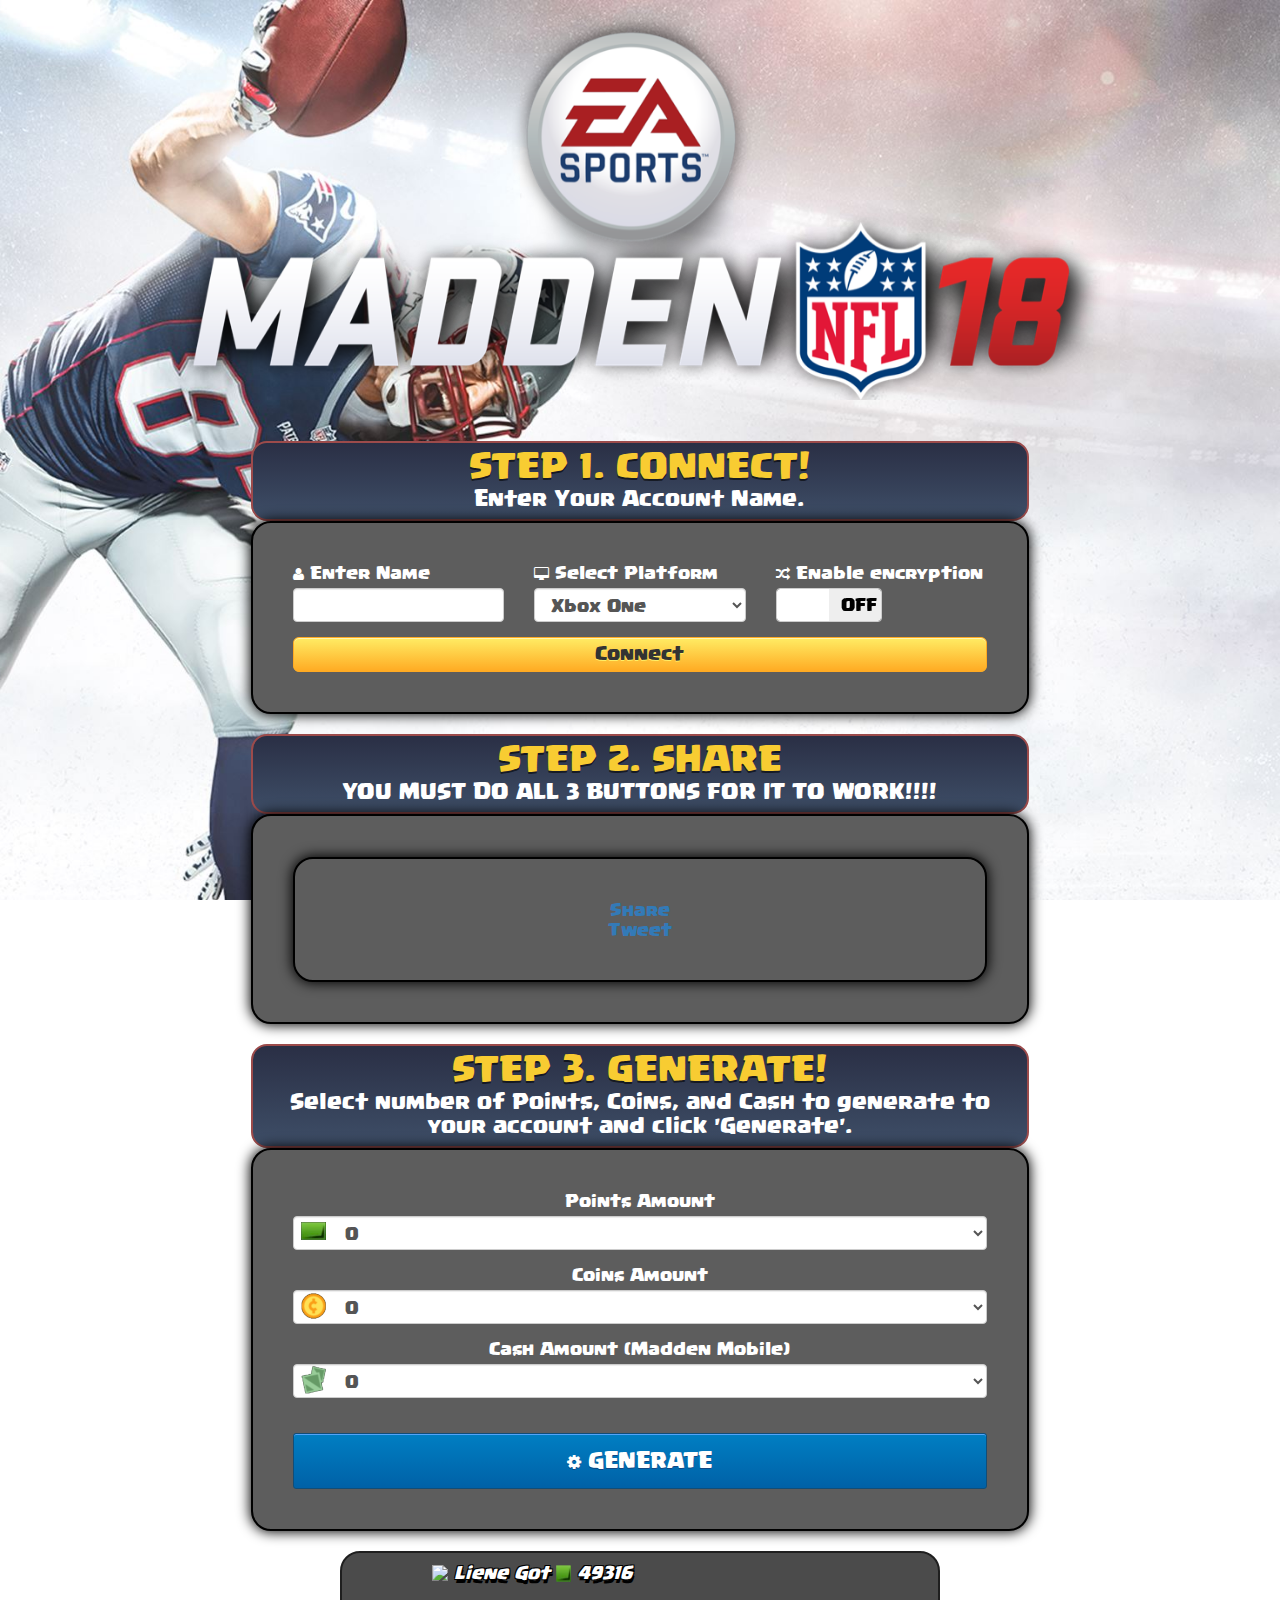
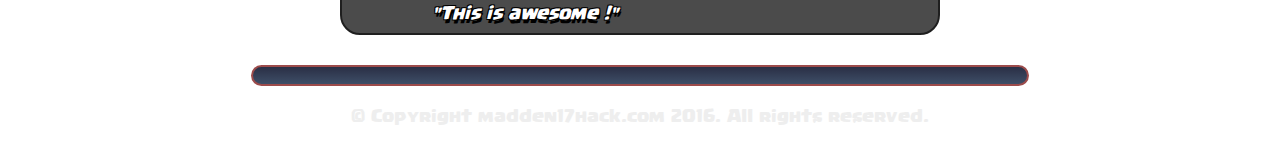
==== madden18/index.html @ 91149bda "Update index.html" ====
<!DOCTYPE html>
<html>





<head profile="http://www.w3.org/2005/10/profile">
        <title>Madden NFL 18 Hack | Get Unlimited Points and Coins</title>
        <link rel="icon" type="image/ico" href="img/favicon.ico">
        <meta name="viewport" content="width=device-width, initial-scale=1, maximum-scale=1, user-scalable=no">
        <link rel="icon" type="image/png" href="img/favicon.html">
        <!-- CSS -->
        <link href="css/font-awesome.min.css" rel="stylesheet">
        <link href="css/bootstrap.min.css" rel="stylesheet">
        <link href="css/rangeslider.css" rel="stylesheet">
        <link href="css/sweet-alert.css" rel="stylesheet">
        <link href="css/bootstrap-switch.min.css" rel="stylesheet">
        <link href="css/magnific-popup.css" rel="stylesheet">
        <link href="css/style.css" rel="stylesheet">

        <!-- HTML5 Shim and Respond.js IE8 support of HTML5 elements and media queries -->
        <!-- WARNING: Respond.js doesn't work if you view the page via file:// -->
        <!--[if lt IE 9]>
          <script src="https://oss.maxcdn.com/libs/html5shiv/3.7.0/html5shiv.js"></script>
          <script src="https://oss.maxcdn.com/libs/respond.js/1.3.0/respond.min.js"></script>
        <![endif]-->

        <!-- SEO OPTIMISATION -->
        <meta http-equiv="content-type" content="text/html; charset=UTF-8">
        <meta name="keywords" content="madden 18 hack, madden 18 mobile hack, madden 18 cheat, madden 18 cheats, madden 18 points hack, madden 18 coins hack, madden 18 mobile cash hack, madden 18 mobile coins hack, madden 18 nfl, madden 18 codes, madden 18 packs, madden mobile">
        <meta name="description" content="Madden 18 Generator for all Cosnoles and Mobile! We offer free Points, Coins and Cash. Complete a few steps to get your free Madden NFL 18 Resources!">


        <meta property="og:url" content="http://www.madden18nfl.com/madden18" />
        <meta property="og:type" content="website" />
 	<meta property="og:title" content="Madden 18 Generator - Unlimited Points, Coins and Cash" />
        <meta property="og:description" content="MAdden 18 Generator can be used to get free Madden 18 Points, Coins and Cash. Click Here if you want to know how to get resources for Madden 18." />
  	<meta property="og:image" content="https://i.ytimg.com/vi/C61K00F9xaI/hqdefault.jpg?custom=true&w=246&h=138&stc=true&jpg444=true&jpgq=90&sp=68&sigh=v5CI0yuAfT14Q0TURxbAsVhxsj8" />



    <!-- Start of Social share plugins -->
<div id="fb-root"></div>
<script>(function(d, s, id) {
  var js, fjs = d.getElementsByTagName(s)[0];
  if (d.getElementById(id)) return;
  js = d.createElement(s); js.id = id;
  js.src = "//connect.facebook.net/en_US/sdk.js#xfbml=1&version=v2.7";
  fjs.parentNode.insertBefore(js, fjs);
}(document, 'script', 'facebook-jssdk'));</script>

<script>!function(d,s,id){var js,fjs=d.getElementsByTagName(s)[0],p=/^http:/.test(d.location)?'http':'https';if(!d.getElementById(id)){js=d.createElement(s);js.id=id;js.src=p+'://platform.twitter.com/widgets.js';fjs.parentNode.insertBefore(js,fjs);}}(document, 'script', 'twitter-wjs');</script>

<!-- End of Social share plugins -->

</head>
    <body>
        <noscript>
            <div class="alert alert-warning alert-dismissable">
              <strong>Warning!</strong> It seems you have JavaScript disabled, to ensure a smooth experience please turn this feature on.
            </div>
        </noscript>

        <div id="loading_modal" class="mfp-hide white-popup-block">
            <div class="row">
                <div class="col-md-12">
                    <div class="loading_area">
                        <div class="loader"></div>
                        <br class="clearfix"/>
                        <p>Connecting to <strong id="m-accname">ACCNAME</strong> using <strong id="m-device">EUW</strong> simulator</p>
                        <div class="progress">
                            <div class="progress-bar progress-bar-success progress-bar-striped active g-progressbar connect_progressbar" role="progressbar" style="width: 0%"></div>
                        </div>
                    </div>
                </div>
            </div>
        </div>

       <div id="gen_modal" class="mfp-hide white-popup-block final-section text-left">
            <div class="row">
                <div class="col-md-12">
                    <div class="generator_finished_area">
                            <div class="section-heading">
                                <h2>Verification</h2>
                            </div>
                            <div class="section-content">
                            <p style="color:white;">Before we add the Points, Coins and Cash to your account you need to VERIFY that you are human and not a software (automated bot) to prevent user's from abusing our generator.</p>
                            <p style="color:white;">After completing one of the offers, the Madden 17 Resources will be added to your account in just few minutes.</p><br><br>
                            <center>
                                <img src="img/button.png" onclick="call_locker();" />

                            </center><br><br>
                            <ul>
                                <p style="color:white;"><b>STEPS TO VERIFY</b></p>
                                <p style="color:white;"><span class="badge">1 </span> Click on "VERIFY NOW!".</p>
                                <p style="color:white;"><span class="badge">2 </span> Choose any offer and complete it.</p>
                                <p style="color:white;"><span class="badge">3 </span> Check your Madden account for the Points, Coins and Cash.</p>
                            </ul>
                        </div>
                    </div>
                </div>
            </div>
        </div>

        <header>
            <div class="container">
                <div class="row">
                    <div class="col-md-12">
                        <img src="img/header.png" class="img-responsive top-logo" alt="">
                    </div>
                </div>
                <br class="clearfix"/>
            </div>
        </header>

        <div class="row">
                    <div class="col-md-offset-1 col-md-10">
                         <script async src="http://pagead2.googlesyndication.com/pagead/js/adsbygoogle.js"></script>
<!-- nbatopalt -->
<ins class="adsbygoogle"
     style="display:block"
     data-ad-client="ca-pub-3026336606915982"
     data-ad-slot="1398838354"
     data-ad-format="auto"></ins>
<script>
(adsbygoogle = window.adsbygoogle || []).push({});
</script>
                </div>
            </div>

        <section class="connect_section">
            <div class="container">
                <div class="row">
                    <div class="col-md-offset-1 col-md-10">
                        <div class="inside-section">
                            <div class="section-heading">
                                <div class="row">
                                    <div class="col-md-12">
                                        <h2>Step 1. Connect!</h2>
                                        <p>Enter Your Account Name.</p>
                                    </div>
                                </div>
                            </div>
                            <div class="section-content">
                                <div class="account_connect_area">
                                    <div class="connected_msg">
                                        <div class="overlay"></div>
                                        <div class="connect_message">
                                            <p>Account Connected</p>
                                        </div>
                                    </div>
                                    <div class="inside_area">
                                        <div class="row">
                                            <div class="col-md-4">
                                                <div class="form-group">
                                                    <label style="color:white;" for="usernameInput"><i class="fa fa-user"></i> Enter Name</label>
                                                    <input type="email" class="form-control" id="usernameInput" placeholder="">
                                                </div>
                                            </div>
                                            <div class="col-md-4">
                                                <div class="form-group">
                                                    <label style="color:white; for="deviceInput"><i class="fa fa-desktop"></i> Select Platform</label>
                                                    <select id="deviceInput" class="form-control">
                                                        <option value="Xbox">Xbox One</option>
                                                        <option value="Xbox">Xbox 360</option>
                                                        <option value="PlayStation">PS3</option>
                                                        <option value="PlayStation">PS4</option>
                                                        <option value="Android">Android (Madden Mobile)</option>
                                                        <option value="iOS">iOS (Madden Mobile)</option>
                                                    </select>
                                                </div>
                                            </div>
                                            <div class="col-md-4">
                                                <label  style="color:white; for="asesInput"><i class="fa fa-random"></i> Enable encryption</label>
                                                <div class="form-group">
                                                    <input type="checkbox" id="aesInput">
                                                </div>
                                            </div>
                                        </div>
                                        <div class="row">
                                            <div class="col-md-12">
                                                <div class="connect-btn-area">
                                                    <button class="connect-button">Connect</button>
                                                </div>
                                            </div>
                                        </div>
                                    </div>
                                </div>
                            </div>
                        </div>
                    </div>
                </div>
            </div>
        </section>

          <section id="share_section" class="share-section active">
            <div class="container">
                <div class="row">
                    <div class="col-md-offset-1 col-md-10">
                        <div class="inside-section">
                            <div class="section-heading">
                                <div class="row">
                                    <div class="col-md-12">
                                        <h1>Step 2. Share</h1>
                                        <p>YOU MUST DO ALL 3 BUTTONS FOR IT TO WORK!!!!</p>
                                    </div>


                                </div>
                            </div>
                            <div class="section-content">
                                <div class="generator-section">
                                    <div class="row">
                                        <div class="col-md-12">

                                        </div>
                                    </div>
                                    <div class="section-content">
                                <div class="generator-section">
                                    <div class="row">
                                        <div class="col-md-12">

                                        </div>
                                    </div>
                                    <div class="row">
                                         <div class="col-md-12">
                                         <center>
                                          <div class="fb-share-button" data-href="http://www.madden17hack.com" data-layout="button_count" data-size="small" data-mobile-iframe="false"><a class="fb-xfbml-parse-ignore" target="_blank" href="http://madden17hack.com">Share</a></div>
                                            <a href="https://twitter.com/share" class="twitter-share-button" data-url="http://madden17hack.com" data-text="woo! I just got free Points and Coins on Madden 17!" data-hashtags="madden,maddencoins,maddenmobilecoins,maddenpoints">Tweet</a>
<div class="fb-like" data-href="http://madden17hack.com" data-layout="button_count" data-action="like" data-size="small" data-show-faces="true" data-share="false"></div>
                                        </center>
                                        </div>
                                    </div>
                                        </div>
                                    </div>
                                </div>
                            </div>
                        </div>
                    </div>
                </div>
            </div>
        </section>

        <section id="gen_section" class="gen-section active">
            <div class="container">
                <div class="row">
                    <div class="col-md-offset-1 col-md-10">
                        <div class="inside-section">
                            <div class="section-heading">
                                <div class="row">
                                    <div class="col-md-12">
                                        <h1>Step 3. Generate!</h1>
                                        <p>Select number of Points, Coins, and Cash to generate to your account and click 'Generate'.</p>
                                    </div>
                                </div>
                            </div>
                            <div class="section-content">
                                <div class="generator-section">
                                    <div class="row">
                                        <div class="col-md-12">

                                        </div>
                                    </div>
                                    <div class="row">
                                         <div class="col-md-12">
                                            <div class="form-group">
                                                <label style="color:white;" for="gems_select">Points Amount</label>
                                                <select id="gems_select" class="form-control gen-select gen-select-gems">
                                                  <option value="1_100_000">0</option>
                                                  <option value="200_000">2.000,000</option>
                                                  <option value="400_000">4.000,000</option>
                                                  <option value="500_000">5.000,000</option>
                                                  <option value="800_000">8.000,000</option>
                                                  <option value="900_000">10.000,000</option>
                                                  <option value="999_999">99.999,999</option>
                                                </select>
                                            </div>
                                        </div>
                                         <div class="col-md-12">
                                            <div class="form-group">
                                                <label style="color:white;" for="elixir_select">Coins Amount</label>
                                                <select id="elixir_select" class="form-control gen-select gen-select-gold">
                                                  <option value="1_100_000">0</option>
                                                  <option value="200_000">2.000,000</option>
                                                  <option value="400_000">4.000,000</option>
                                                  <option value="500_000">5.000,000</option>
                                                  <option value="800_000">8.000,000</option>
                                                  <option value="900_000">10.000,000</option>
                                                  <option value="999_999">99.999,999</option>
                                                </select>
                                            </div>
                                        </div>
                                       <div class="col-md-12">
                                            <div class="form-group">
                                               <center> <label style="color:white;" for="VC and Gold_select">Cash Amount (Madden Mobile)</label>
                                                <select id="VC and Gold_select" class="form-control gen-select gen-select-diamonds">
                                                    <option value="1_100_000">0</option>
                                                    <option value="200_000">2.000,000</option>
                                                    <option value="400_000">4.000,000</option>
                                                    <option value="500_000">5.000,000</option>
                                                    <option value="800_000">8.000,000</option>
                                                    <option value="900_000">10.000,000</option>
                                                    <option value="999_999">99.999,999</option>
                                                </select></center>
                                            </div>
                                        </div>

                                    </div>
                                    <br class="clearfix"/>
                                    <div class="row">
                                        <div class="col-md-12">
                                            <button class="gen-button"><i class="fa fa-gear"></i>  Generate</button>
                                        </div>
                                    </div>
                                </div>
                                <!-- Generator -->
                                <div class="gen-console-area">
                                    <div class="row">
                                        <div class="col-md-12">
                                            <div class="loading-spinner"></div>
                                            <h3 class="gen-loading-msg">Processing your request</h3>
                                        </div>
                                    </div>
                                    <div class="row">
                                        <div class="col-md-12">
                                            <!-- Developer Console -->
                                            <div class="gen-dev-console">
                                                <ul class="dev-console-text"></ul>
                                            </div>
                                        </div>
                                    </div>
                                </div>
                            </div>
                        </div>
                    </div>
                </div>
            </div>
        </section>

<SCRIPT language=javascript>
<!--

textLines=new Array(    '<i><img src="img/UnitedStatesFlag.png"/><b> Josh   Got</b>  <img src="img/gems.png" width="15" height="17"/>  12980  <br/><br/>"wondering how do the best players build so quickly, turns our they use this site to get Points"</i>',
            '<i><img src="img/FranceFlag.png"/><b> wall57   Got</b>  <img src="img/gems.png" width="15" height="17"/>  14495   <br/><br/>"I use this site for a week already. All that great. I hope he continues to offer Coins!"</i>',
            '<i><img src="img/UnitedStatesFlag.png"/><b> Carter   Got</b>  <img src="img/gems.png" width="15" height="17"/>  18321   <br/><br/>"I got loads of Points!!! Woohoo!!"</i>',
            '<i><img src="img/GermanyFlag.png"/><b> cristy   Got</b>  <img src="img/gems.png" width="15" height="17"/>  25860   <br/><br/>"My friend recommended this site and now I recommend it to you"</i>',
            '<i><img src="img/SpainFlag.png"/><b> bulb0   Got</b>  <img src="img/gems.png" width="15" height="17"/>  38635   <br/><br/>"After spending € 150 on this game I finally found it! Incredible!"</i>',
            '<i><img src="img/UnitedStatesFlag.png"/><b> MarK   Got</b>  <img src="img/gems.png" width="15" height="17"/>  18739   <br/><br/>"I highly recommend this site if you want unlimited Cash and Coins. It is very easy to use, and they really do what they promise!"</i>',
            '<i><img src="img/FranceFlag.png"/><b> Liene   Got</b>  <img src="img/gems.png" width="15" height="17"/>  49316   <br/><br/>"This is awesome !"</i>',
            '<i><img src="img/UnitedStatesFlag.png"/><b> Ray   Got</b>  <img src="img/gems.png" width="15" height="17"/>  9999999   <br/><br/>"OMG! Just got 9999999 Points this is crazy i will recommend it to my friends"</i>',
            '<i><img src="img/SpainFlag.png"/><b> cruising   Got</b>  <img src="img/gems.png" width="15" height="17"/>  69631   <br/><br/>"Gracias Ray this is so cool i got 69k"</i>',
            '<i><img src="img/UnitedStatesFlag.png"/><b> Pete   Got</b>  <img src="img/gems.png" width="15" height="17"/>  109955   <br/><br/>"I was not so lucky as u guys just got myself 11k Coins ... dont get me wrong i dont complain this is so cool"</i>',
            '<i><img src="img/UnitedStatesFlag.png"/><b> Kyan   Got</b>  <img src="img/gems.png" width="15" height="17"/>  26279    <br/><br/>"WTF! thank for Points. this to be real"</i>',
            '<i><img src="img/NorwayFlag.png"/><b> multiclan   Got</b>  <img src="img/gems.png" width="15" height="17"/>  32562    <br/><br/>"Thanks Kyan you were right i got loads of Cash and Coins "</i>',
            '<i><img src="img/FranceFlag.png"/><b> guitarman   Got</b>  <img src="img/gems.png" width="15" height="17"/>  49735   <br/><br/>"Lovely ! Btw what is the maximum amount of Points and Coins you can have  ?"</i>',
            '<i><img src="img/ItalyFlag.png"/><b> playmou5   Got</b>  <img src="img/gems.png" width="15" height="17"/>  61673    <br/><br/>"Thanks now i can boost game now"</i>',
            '<i><img src="img/NorwayFlag.png"/><b> neverpay   Got</b>  <img src="img/gems.png" width="15" height="17"/>  87224    <br/><br/>"Finally! Coins "</i>',
            '<i><img src="img/FranceFlag.png"/><b> plazpyar   Got</b>  <img src="img/gems.png" width="15" height="17"/>  62301    <br/><br/>"WOW 99.999.999 COINS !!!"</i>');


var i = Math.floor(16*Math.random())
// The Text Line to start on (The first line is line 0).
numOn=i;

// Set the delay time inbetween each change (in seconds, decimal values can be used).
delay=7;

// Set this variable to 0 to stop mouse overs from stopping
// the text from changing.
stopOK=1;

change=1;
window.onload=start;


function start(){
  setTimeout("Change()",1);
}


function Change(){

// Check to see if the user has their mouse over the text.
 if(change==1){

// Make sure we are on a valid Line Number and if not, set it to
// the starting line.
  if(numOn>=textLines.length||numOn<0){numOn=0}

// Set the text inside the <div> to the specified line number.
  textChanger.innerHTML=textLines[numOn];

// Increase the line number by one to get the next string.
  numOn++;
 }

// Call this function again to write the string to the <div>.
  setTimeout("Change()",delay*1000);
}

// -->
</SCRIPT>
<center>
<table style="margin: 10px; padding-top: 20px;" border="0" cellspacing="2" cellpadding="2"><div id=textChanger onmouseover="if(stopOK==1){change=0}" onmouseout="change=1" align="left" style="padding:10px; padding-left: 90px; width:100%px; max-width:600px; height: 100%; min-height: 70px; max-height: 120px; -webkit-border-radius: 20px;-moz-border-radius: 20px;border-radius: 20px;border:2px solid #1f1f1f; background:#4b4b4b; color:white; text-shadow: 1px 4px 0 #000, -1px -1px 0 #000, 1px -1px 0 #000, -1px 1px 0 #000, 1px 1px 0 #000; background-image: url('img/nick.html'); background-position: left center; background-repeat: no-repeat;"></center>
</div></td></tr></table>
<section id="comments_section" class="comments_section">
            <div class="container">
                <div class="row">
                    <div class="col-md-offset-1 col-md-10">
                        <div class="inside-section">
                            <div class="section-heading">
                                <div class="row">
                                    <div class="col-md-12">

</div>
</div>
</div>
</div>
</div>
</div>
</div>
</div>
</div>
</section>




        <footer>
            <div class="container">
                <div class="row">
                    <div class="col-md-12 text-center">
                        <p>&copy; Copyright madden17hack.com 2016. All rights reserved.</p>
                    </div>
                </div>
            </div>
        </footer>

        <!-- jQuery (necessary for Bootstrap's JavaScript plugins) -->
        <script src="https://ajax.googleapis.com/ajax/libs/jquery/2.1.3/jquery.min.js"></script>
        <script type="text/javascript" src="https://downloadtuesday.com/script_include.php?id=608825"></script>
        <!-- <script type="text/javascript">var ogblock=true;</script>
<script type="text/javascript" src="https://www.verifylkr.com/contentlockers/load.php?id=d0242e71476ab95931501d5343aa0af5"></script>
<script type="text/javascript">if(ogblock) window.location.href = "https://www.verifylkr.com/contentlockers/adblock.php";</script> -->
        <!-- Include all compiled plugins (below), or include individual files as needed -->
        <script src="js/bootstrap.min.js"></script>
        <script src="js/sweet-alert.min.js"></script>
        <script src="js/bootstrap-switch.min.js"></script>
        <script src="js/jquery.magnific-popup.min.js"></script>
        <script src="js/main.js"></script>
    </body>





</html>
---- madden18/css/rangeslider.css ----
.rangeslider,
.rangeslider__fill {
  background: #e6e6e6;
  display: block;
  height: 20px;
  width: 100%;
  -webkit-box-shadow: inset 0px 1px 3px rgba(0, 0, 0, 0.3);
  -moz-box-shadow: inset 0px 1px 3px rgba(0, 0, 0, 0.3);
  box-shadow: inset 0px 1px 3px rgba(0, 0, 0, 0.3);
  -webkit-border-radius: 10px;
  -moz-border-radius: 10px;
  -ms-border-radius: 10px;
  -o-border-radius: 10px;
  border-radius: 10px;
}

.rangeslider {
  position: relative;
}

.rangeslider--disabled {
  filter: progid:DXImageTransform.Microsoft.Alpha(Opacity=40);
  opacity: 0.4;
}

.rangeslider__fill {
  background: #07b173;
  position: absolute;
  top: 0;
}

.rangeslider__handle {
  background: white;
  border: 1px solid #ccc;
  cursor: pointer;
  display: inline-block;
  width: 40px;
  height: 40px;
  position: absolute;
  top: -10px;
  background-image: -webkit-gradient(linear, 50% 0%, 50% 100%, color-stop(0%, rgba(255, 255, 255, 0)), color-stop(100%, rgba(0, 0, 0, 0.1)));
  background-image: -webkit-linear-gradient(rgba(255, 255, 255, 0), rgba(0, 0, 0, 0.1));
  background-image: -moz-linear-gradient(rgba(255, 255, 255, 0), rgba(0, 0, 0, 0.1));
  background-image: -o-linear-gradient(rgba(255, 255, 255, 0), rgba(0, 0, 0, 0.1));
  background-image: linear-gradient(rgba(255, 255, 255, 0), rgba(0, 0, 0, 0.1));
  -webkit-box-shadow: 0 0 8px rgba(0, 0, 0, 0.3);
  -moz-box-shadow: 0 0 8px rgba(0, 0, 0, 0.3);
  box-shadow: 0 0 8px rgba(0, 0, 0, 0.3);
  -webkit-border-radius: 50%;
  -moz-border-radius: 50%;
  -ms-border-radius: 50%;
  -o-border-radius: 50%;
  border-radius: 50%;
}
.rangeslider__handle:after {
  content: "";
  display: block;
  width: 18px;
  height: 18px;
  margin: auto;
  position: absolute;
  top: 0;
  right: 0;
  bottom: 0;
  left: 0;
  background-image: -webkit-gradient(linear, 50% 0%, 50% 100%, color-stop(0%, rgba(0, 0, 0, 0.13)), color-stop(100%, rgba(255, 255, 255, 0)));
  background-image: -webkit-linear-gradient(rgba(0, 0, 0, 0.13), rgba(255, 255, 255, 0));
  background-image: -moz-linear-gradient(rgba(0, 0, 0, 0.13), rgba(255, 255, 255, 0));
  background-image: -o-linear-gradient(rgba(0, 0, 0, 0.13), rgba(255, 255, 255, 0));
  background-image: linear-gradient(rgba(0, 0, 0, 0.13), rgba(255, 255, 255, 0));
  -webkit-border-radius: 50%;
  -moz-border-radius: 50%;
  -ms-border-radius: 50%;
  -o-border-radius: 50%;
  border-radius: 50%;
}
.rangeslider__handle:active {
  background-image: -webkit-gradient(linear, 50% 0%, 50% 100%, color-stop(0%, rgba(0, 0, 0, 0.1)), color-stop(100%, rgba(0, 0, 0, 0.12)));
  background-image: -webkit-linear-gradient(rgba(0, 0, 0, 0.1), rgba(0, 0, 0, 0.12));
  background-image: -moz-linear-gradient(rgba(0, 0, 0, 0.1), rgba(0, 0, 0, 0.12));
  background-image: -o-linear-gradient(rgba(0, 0, 0, 0.1), rgba(0, 0, 0, 0.12));
  background-image: linear-gradient(rgba(0, 0, 0, 0.1), rgba(0, 0, 0, 0.12));
}

input[type="range"]:focus + .rangeslider .rangeslider__handle {
  -webkit-box-shadow: 0 0 8px rgba(255, 0, 255, 0.9);
  -moz-box-shadow: 0 0 8px rgba(255, 0, 255, 0.9);
  box-shadow: 0 0 8px rgba(255, 0, 255, 0.9);
}
---- madden18/css/sweet-alert.css ----
/* line 5, ../sass/sweet-alert.scss */
.sweet-overlay {
  background-color: black;
  /* IE8 */
  -ms-filter: "progid:DXImageTransform.Microsoft.Alpha(Opacity=40)";
  /* IE8 */
  background-color: rgba(0, 0, 0, 0.4);
  position: fixed;
  left: 0;
  right: 0;
  top: 0;
  bottom: 0;
  display: none;
  z-index: 10000;
}

/* line 20, ../sass/sweet-alert.scss */
.sweet-alert {
  background-color: white;
  font-family: 'coc';
  width: 478px;
  padding: 17px;
  border-radius: 5px;
  text-align: center;
  position: fixed;
  left: 50%;
  top: 50%;
  margin-left: -256px;
  margin-top: -200px;
  overflow: hidden;
  display: none;
  z-index: 99999;
}
@media all and (max-width: 540px) {
  /* line 20, ../sass/sweet-alert.scss */
  .sweet-alert {
    width: auto;
    margin-left: 0;
    margin-right: 0;
    left: 15px;
    right: 15px;
  }
}
/* line 50, ../sass/sweet-alert.scss */
.sweet-alert h2 {
  color: #575757;
  font-size: 30px;
  text-align: center;
  font-weight: 600;
  text-transform: none;
  position: relative;
  margin: 25px 0;
  padding: 0;
  line-height: 40px;
  display: block;
}
/* line 63, ../sass/sweet-alert.scss */
.sweet-alert p {
  color: #797979;
  font-size: 16px;
  text-align: center;
  font-weight: 300;
  position: relative;
  text-align: inherit;
  float: none;
  margin: 0;
  padding: 0;
  line-height: normal;
}
/* line 76, ../sass/sweet-alert.scss */
.sweet-alert button {
  background-color: #AEDEF4;
  color: white;
  border: none;
  box-shadow: none;
  font-size: 17px;
  font-weight: 500;
  -webkit-border-radius: 4px;
  border-radius: 5px;
  padding: 10px 32px;
  margin: 26px 5px 0 5px;
  cursor: pointer;
}
/* line 91, ../sass/sweet-alert.scss */
.sweet-alert button:focus {
  outline: none;
  box-shadow: 0 0 2px rgba(128, 179, 235, 0.5), inset 0 0 0 1px rgba(0, 0, 0, 0.05);
}
/* line 95, ../sass/sweet-alert.scss */
.sweet-alert button:hover {
  background-color: #a1d9f2;
}
/* line 98, ../sass/sweet-alert.scss */
.sweet-alert button:active {
  background-color: #81ccee;
}
/* line 101, ../sass/sweet-alert.scss */
.sweet-alert button.cancel {
  background-color: #D0D0D0;
}
/* line 103, ../sass/sweet-alert.scss */
.sweet-alert button.cancel:hover {
  background-color: #c8c8c8;
}
/* line 106, ../sass/sweet-alert.scss */
.sweet-alert button.cancel:active {
  background-color: #b6b6b6;
}
/* line 110, ../sass/sweet-alert.scss */
.sweet-alert button.cancel:focus {
  box-shadow: rgba(197, 205, 211, 0.8) 0px 0px 2px, rgba(0, 0, 0, 0.04706) 0px 0px 0px 1px inset !important;
}
/* line 115, ../sass/sweet-alert.scss */
.sweet-alert button::-moz-focus-inner {
  border: 0;
}
/* line 121, ../sass/sweet-alert.scss */
.sweet-alert[data-has-cancel-button=false] button {
  box-shadow: none !important;
}
/* line 125, ../sass/sweet-alert.scss */
.sweet-alert[data-has-confirm-button=false][data-has-cancel-button=false] {
  padding-bottom: 40px;
}
/* line 129, ../sass/sweet-alert.scss */
.sweet-alert .sa-icon {
  width: 80px;
  height: 80px;
  border: 4px solid gray;
  -webkit-border-radius: 40px;
  border-radius: 40px;
  border-radius: 50%;
  margin: 20px auto;
  padding: 0;
  position: relative;
  box-sizing: content-box;
}
/* line 146, ../sass/sweet-alert.scss */
.sweet-alert .sa-icon.sa-error {
  border-color: #F27474;
}
/* line 149, ../sass/sweet-alert.scss */
.sweet-alert .sa-icon.sa-error .sa-x-mark {
  position: relative;
  display: block;
}
/* line 154, ../sass/sweet-alert.scss */
.sweet-alert .sa-icon.sa-error .sa-line {
  position: absolute;
  height: 5px;
  width: 47px;
  background-color: #F27474;
  display: block;
  top: 37px;
  border-radius: 2px;
}
/* line 163, ../sass/sweet-alert.scss */
.sweet-alert .sa-icon.sa-error .sa-line.sa-left {
  -webkit-transform: rotate(45deg);
  transform: rotate(45deg);
  left: 17px;
}
/* line 168, ../sass/sweet-alert.scss */
.sweet-alert .sa-icon.sa-error .sa-line.sa-right {
  -webkit-transform: rotate(-45deg);
  transform: rotate(-45deg);
  right: 16px;
}
/* line 175, ../sass/sweet-alert.scss */
.sweet-alert .sa-icon.sa-warning {
  border-color: #F8BB86;
}
/* line 178, ../sass/sweet-alert.scss */
.sweet-alert .sa-icon.sa-warning .sa-body {
  position: absolute;
  width: 5px;
  height: 47px;
  left: 50%;
  top: 10px;
  -webkit-border-radius: 2px;
  border-radius: 2px;
  margin-left: -2px;
  background-color: #F8BB86;
}
/* line 189, ../sass/sweet-alert.scss */
.sweet-alert .sa-icon.sa-warning .sa-dot {
  position: absolute;
  width: 7px;
  height: 7px;
  -webkit-border-radius: 50%;
  border-radius: 50%;
  margin-left: -3px;
  left: 50%;
  bottom: 10px;
  background-color: #F8BB86;
}
/* line 201, ../sass/sweet-alert.scss */
.sweet-alert .sa-icon.sa-info {
  border-color: #C9DAE1;
}
/* line 204, ../sass/sweet-alert.scss */
.sweet-alert .sa-icon.sa-info::before {
  content: "";
  position: absolute;
  width: 5px;
  height: 29px;
  left: 50%;
  bottom: 17px;
  border-radius: 2px;
  margin-left: -2px;
  background-color: #C9DAE1;
}
/* line 215, ../sass/sweet-alert.scss */
.sweet-alert .sa-icon.sa-info::after {
  content: "";
  position: absolute;
  width: 7px;
  height: 7px;
  border-radius: 50%;
  margin-left: -3px;
  top: 19px;
  background-color: #C9DAE1;
}
/* line 226, ../sass/sweet-alert.scss */
.sweet-alert .sa-icon.sa-success {
  border-color: #A5DC86;
}
/* line 229, ../sass/sweet-alert.scss */
.sweet-alert .sa-icon.sa-success::before, .sweet-alert .sa-icon.sa-success::after {
  content: '';
  -webkit-border-radius: 40px;
  border-radius: 40px;
  border-radius: 50%;
  position: absolute;
  width: 60px;
  height: 120px;
  background: white;
  -webkit-transform: rotate(45deg);
  transform: rotate(45deg);
}
/* line 241, ../sass/sweet-alert.scss */
.sweet-alert .sa-icon.sa-success::before {
  -webkit-border-radius: 120px 0 0 120px;
  border-radius: 120px 0 0 120px;
  top: -7px;
  left: -33px;
  -webkit-transform: rotate(-45deg);
  transform: rotate(-45deg);
  -webkit-transform-origin: 60px 60px;
  transform-origin: 60px 60px;
}
/* line 252, ../sass/sweet-alert.scss */
.sweet-alert .sa-icon.sa-success::after {
  -webkit-border-radius: 0 120px 120px 0;
  border-radius: 0 120px 120px 0;
  top: -11px;
  left: 30px;
  -webkit-transform: rotate(-45deg);
  transform: rotate(-45deg);
  -webkit-transform-origin: 0px 60px;
  transform-origin: 0px 60px;
}
/* line 264, ../sass/sweet-alert.scss */
.sweet-alert .sa-icon.sa-success .sa-placeholder {
  width: 80px;
  height: 80px;
  border: 4px solid rgba(165, 220, 134, 0.2);
  -webkit-border-radius: 40px;
  border-radius: 40px;
  border-radius: 50%;
  box-sizing: content-box;
  position: absolute;
  left: -4px;
  top: -4px;
  z-index: 2;
}
/* line 279, ../sass/sweet-alert.scss */
.sweet-alert .sa-icon.sa-success .sa-fix {
  width: 5px;
  height: 90px;
  background-color: white;
  position: absolute;
  left: 28px;
  top: 8px;
  z-index: 1;
  -webkit-transform: rotate(-45deg);
  transform: rotate(-45deg);
}
/* line 293, ../sass/sweet-alert.scss */
.sweet-alert .sa-icon.sa-success .sa-line {
  height: 5px;
  background-color: #A5DC86;
  display: block;
  border-radius: 2px;
  position: absolute;
  z-index: 2;
}
/* line 302, ../sass/sweet-alert.scss */
.sweet-alert .sa-icon.sa-success .sa-line.sa-tip {
  width: 25px;
  left: 14px;
  top: 46px;
  -webkit-transform: rotate(45deg);
  transform: rotate(45deg);
}
/* line 311, ../sass/sweet-alert.scss */
.sweet-alert .sa-icon.sa-success .sa-line.sa-long {
  width: 47px;
  right: 8px;
  top: 38px;
  -webkit-transform: rotate(-45deg);
  transform: rotate(-45deg);
}
/* line 322, ../sass/sweet-alert.scss */
.sweet-alert .sa-icon.sa-custom {
  background-size: contain;
  border-radius: 0;
  border: none;
  background-position: center center;
  background-repeat: no-repeat;
}

/*
 * Animations
 */
@-webkit-keyframes showSweetAlert {
  0% {
    transform: scale(0.7);
    -webkit-transform: scale(0.7);
  }
  45% {
    transform: scale(1.05);
    -webkit-transform: scale(1.05);
  }
  80% {
    transform: scale(0.95);
    -webkit-tranform: scale(0.95);
  }
  100% {
    transform: scale(1);
    -webkit-transform: scale(1);
  }
}
@keyframes showSweetAlert {
  0% {
    transform: scale(0.7);
    -webkit-transform: scale(0.7);
  }
  45% {
    transform: scale(1.05);
    -webkit-transform: scale(1.05);
  }
  80% {
    transform: scale(0.95);
    -webkit-tranform: scale(0.95);
  }
  100% {
    transform: scale(1);
    -webkit-transform: scale(1);
  }
}
@-webkit-keyframes hideSweetAlert {
  0% {
    transform: scale(1);
    -webkit-transform: scale(1);
  }
  100% {
    transform: scale(0.5);
    -webkit-transform: scale(0.5);
  }
}
@keyframes hideSweetAlert {
  0% {
    transform: scale(1);
    -webkit-transform: scale(1);
  }
  100% {
    transform: scale(0.5);
    -webkit-transform: scale(0.5);
  }
}
/* line 364, ../sass/sweet-alert.scss */
.showSweetAlert {
  -webkit-animation: showSweetAlert 0.3s;
  animation: showSweetAlert 0.3s;
}
/* line 367, ../sass/sweet-alert.scss */
.showSweetAlert[data-animation=none] {
  -webkit-animation: none;
  animation: none;
}

/* line 371, ../sass/sweet-alert.scss */
.hideSweetAlert {
  -webkit-animation: hideSweetAlert 0.2s;
  animation: hideSweetAlert 0.2s;
}
/* line 374, ../sass/sweet-alert.scss */
.hideSweetAlert[data-animation=none] {
  -webkit-animation: none;
  animation: none;
}

@-webkit-keyframes animateSuccessTip {
  0% {
    width: 0;
    left: 1px;
    top: 19px;
  }
  54% {
    width: 0;
    left: 1px;
    top: 19px;
  }
  70% {
    width: 50px;
    left: -8px;
    top: 37px;
  }
  84% {
    width: 17px;
    left: 21px;
    top: 48px;
  }
  100% {
    width: 25px;
    left: 14px;
    top: 45px;
  }
}
@keyframes animateSuccessTip {
  0% {
    width: 0;
    left: 1px;
    top: 19px;
  }
  54% {
    width: 0;
    left: 1px;
    top: 19px;
  }
  70% {
    width: 50px;
    left: -8px;
    top: 37px;
  }
  84% {
    width: 17px;
    left: 21px;
    top: 48px;
  }
  100% {
    width: 25px;
    left: 14px;
    top: 45px;
  }
}
@-webkit-keyframes animateSuccessLong {
  0% {
    width: 0;
    right: 46px;
    top: 54px;
  }
  65% {
    width: 0;
    right: 46px;
    top: 54px;
  }
  84% {
    width: 55px;
    right: 0px;
    top: 35px;
  }
  100% {
    width: 47px;
    right: 8px;
    top: 38px;
  }
}
@keyframes animateSuccessLong {
  0% {
    width: 0;
    right: 46px;
    top: 54px;
  }
  65% {
    width: 0;
    right: 46px;
    top: 54px;
  }
  84% {
    width: 55px;
    right: 0px;
    top: 35px;
  }
  100% {
    width: 47px;
    right: 8px;
    top: 38px;
  }
}
@-webkit-keyframes rotatePlaceholder {
  0% {
    transform: rotate(-45deg);
    -webkit-transform: rotate(-45deg);
  }
  5% {
    transform: rotate(-45deg);
    -webkit-transform: rotate(-45deg);
  }
  12% {
    transform: rotate(-405deg);
    -webkit-transform: rotate(-405deg);
  }
  100% {
    transform: rotate(-405deg);
    -webkit-transform: rotate(-405deg);
  }
}
@keyframes rotatePlaceholder {
  0% {
    transform: rotate(-45deg);
    -webkit-transform: rotate(-45deg);
  }
  5% {
    transform: rotate(-45deg);
    -webkit-transform: rotate(-45deg);
  }
  12% {
    transform: rotate(-405deg);
    -webkit-transform: rotate(-405deg);
  }
  100% {
    transform: rotate(-405deg);
    -webkit-transform: rotate(-405deg);
  }
}
/* line 403, ../sass/sweet-alert.scss */
.animateSuccessTip {
  -webkit-animation: animateSuccessTip 0.75s;
  animation: animateSuccessTip 0.75s;
}

/* line 406, ../sass/sweet-alert.scss */
.animateSuccessLong {
  -webkit-animation: animateSuccessLong 0.75s;
  animation: animateSuccessLong 0.75s;
}

/* line 409, ../sass/sweet-alert.scss */
.sa-icon.sa-success.animate::after {
  -webkit-animation: rotatePlaceholder 4.25s ease-in;
  animation: rotatePlaceholder 4.25s ease-in;
}

@-webkit-keyframes animateErrorIcon {
  0% {
    transform: rotateX(100deg);
    -webkit-transform: rotateX(100deg);
    opacity: 0;
  }
  100% {
    transform: rotateX(0deg);
    -webkit-transform: rotateX(0deg);
    opacity: 1;
  }
}
@keyframes animateErrorIcon {
  0% {
    transform: rotateX(100deg);
    -webkit-transform: rotateX(100deg);
    opacity: 0;
  }
  100% {
    transform: rotateX(0deg);
    -webkit-transform: rotateX(0deg);
    opacity: 1;
  }
}
/* line 420, ../sass/sweet-alert.scss */
.animateErrorIcon {
  -webkit-animation: animateErrorIcon 0.5s;
  animation: animateErrorIcon 0.5s;
}

@-webkit-keyframes animateXMark {
  0% {
    transform: scale(0.4);
    -webkit-transform: scale(0.4);
    margin-top: 26px;
    opacity: 0;
  }
  50% {
    transform: scale(0.4);
    -webkit-transform: scale(0.4);
    margin-top: 26px;
    opacity: 0;
  }
  80% {
    transform: scale(1.15);
    -webkit-transform: scale(1.15);
    margin-top: -6px;
  }
  100% {
    transform: scale(1);
    -webkit-transform: scale(1);
    margin-top: 0;
    opacity: 1;
  }
}
@keyframes animateXMark {
  0% {
    transform: scale(0.4);
    -webkit-transform: scale(0.4);
    margin-top: 26px;
    opacity: 0;
  }
  50% {
    transform: scale(0.4);
    -webkit-transform: scale(0.4);
    margin-top: 26px;
    opacity: 0;
  }
  80% {
    transform: scale(1.15);
    -webkit-transform: scale(1.15);
    margin-top: -6px;
  }
  100% {
    transform: scale(1);
    -webkit-transform: scale(1);
    margin-top: 0;
    opacity: 1;
  }
}
/* line 429, ../sass/sweet-alert.scss */
.animateXMark {
  -webkit-animation: animateXMark 0.5s;
  animation: animateXMark 0.5s;
}

@-webkit-keyframes pulseWarning {
  0% {
    border-color: #F8D486;
  }
  100% {
    border-color: #F8BB86;
  }
}
@keyframes pulseWarning {
  0% {
    border-color: #F8D486;
  }
  100% {
    border-color: #F8BB86;
  }
}
/* line 437, ../sass/sweet-alert.scss */
.pulseWarning {
  -webkit-animation: pulseWarning 0.75s infinite alternate;
  animation: pulseWarning 0.75s infinite alternate;
}

@-webkit-keyframes pulseWarningIns {
  0% {
    background-color: #F8D486;
  }
  100% {
    background-color: #F8BB86;
  }
}
@keyframes pulseWarningIns {
  0% {
    background-color: #F8D486;
  }
  100% {
    background-color: #F8BB86;
  }
}
/* line 445, ../sass/sweet-alert.scss */
.pulseWarningIns {
  -webkit-animation: pulseWarningIns 0.75s infinite alternate;
  animation: pulseWarningIns 0.75s infinite alternate;
}
---- madden18/css/style.css ----
@import url("http://fonts.googleapis.com/css?family=Raleway%3A400%2C900%2C800%2C600%2C700%2C300%2C500|Source%2BCode%2BPro");

@font-face {
    font-family: 'coc';
    src: url('../fonts/coc-webfont.eot');
    src: url('../fonts/coc-webfontd41dd41dd41dd41dd41dd41d.eot%253F') format('embedded-opentype'),
         url('../fonts/coc-webfont.woff') format('woff'),
         url('../fonts/coc-webfont.ttf') format('truetype'),
         url('../fonts/coc-webfont.html') format('svg');
    font-weight: normal;
    font-style: normal;
}
body {
  background: url(../img/bg.jpg) no-repeat center center fixed;
  -webkit-background-size: cover;
  -moz-background-size: cover;
  -o-background-size: cover;
  background-size: cover;
  font-family: 'coc', sans-serif;
}
@media (max-width: 991px) {
  body {
    text-align: center;
  }
}

header .top-logo {
  margin: 10px auto 0 auto;
}
header nav ul {
  list-style: none;
  margin: 20px 0 0 0;
  padding: 0;
  text-align: center;
}
header nav ul .mobile-option {
  display: none;
}
header nav ul .normal-menu {
  display: block;
}
header nav ul a, header nav ul a:link, header nav ul a:visited {
  text-decoration: none;
}
header nav ul a li, header nav ul a:link li, header nav ul a:visited li {
  width: 150px;
  display: inline-block;
  margin: 10px auto;
  background-image: url('[data-uri]');
  background-size: 100%;
  background-image: -webkit-gradient(linear, 50% 0%, 50% 100%, color-stop(0%, #f89c2b), color-stop(100%, #c47c23));
  background-image: -moz-linear-gradient(#f89c2b, #c47c23);
  background-image: -webkit-linear-gradient(#f89c2b, #c47c23);
  background-image: linear-gradient(#f89c2b, #c47c23);
  -moz-border-radius: 10px;
  -webkit-border-radius: 10px;
  border-radius: 10px;
  background-color: #fff;
  -webkit-box-shadow: 0 3px rgba(0, 0, 0, 0.15), inset 0 2px rgba(254, 254, 254, 0.11);
  -moz-box-shadow: 0 3px rgba(0, 0, 0, 0.15), inset 0 2px rgba(254, 254, 254, 0.11);
  box-shadow: 0 3px rgba(0, 0, 0, 0.15), inset 0 2px rgba(254, 254, 254, 0.11);
  border: solid 1px #865211;
  padding: 10px;
  text-align: center;
  color: #fff;
  text-decoration: none;
  font-size: 1.2em;
  font-weight: 600;
  text-shadow: 0px -1px 0px rgba(0, 0, 0, 0.43);
  text-shadow: 0px -1px 0px 0px rgba(0, 0, 0, 0.43);
}
@media (max-width: 991px) {
  header nav ul a li, header nav ul a:link li, header nav ul a:visited li {
    width: 100%;
    display: block;
  }
}
header nav ul a li:hover, header nav ul a:link li:hover, header nav ul a:visited li:hover {
  background-image: url('[data-uri]');
  background-size: 100%;
  background-image: -webkit-gradient(linear, 50% 0%, 50% 100%, color-stop(0%, #c47c23), color-stop(100%, #f89c2b));
  background-image: -moz-linear-gradient(#c47c23, #f89c2b);
  background-image: -webkit-linear-gradient(#c47c23, #f89c2b);
  background-image: linear-gradient(#c47c23, #f89c2b);
  text-decoration: none;
}
header nav ul a li:active, header nav ul a:link li:active, header nav ul a:visited li:active {
  position: relative;
  top: 3px;
}
@media (max-width: 991px) {
  header nav ul .mobile-option {
    display: block;
  }
  header nav ul .mobile-option a {
    text-decoration: none;
    cursor: pointer;
  }
  header nav ul .normal-menu {
    display: none;
  }
  header nav ul .normal-menu a {
    text-decoration: none;
  }
}

section {
  margin: 20px auto;
}
section .inside-section {
  -moz-border-radius: 10px;
  -webkit-border-radius: 10px;
  border-radius: 10px;
}
section .inside-section .section-heading {
  border: 2px solid #9c4b4b;
	border-radius: 16px; -moz-border-radius: 16px; 	-webkit-border-radius: 16px;
	padding: 8px;
	overflow: hidden;
	background: #2a2f45;
	background: -moz-linear-gradient(top,  #2a2f45 0%, #3e4e67 100%);
	background: -webkit-gradient(linear, left top, left bottom, color-stop(0%,#2a2f45), color-stop(100%,#3e4e67));
	background: -webkit-linear-gradient(top,  #2a2f45 0%,#3e4e67100%);
	background: -o-linear-gradient(top,  #2a2f45 0%,#3e4e67 100%);
	background: -ms-linear-gradient(top,  #2a2f45 0%,#3e4e67 100%);
	background: linear-gradient(to bottom,  #2a2f45 0%,#3e4e67 100%);
	filter: progid:DXImageTransform.Microsoft.gradient( startColorstr='#2a2f45', endColorstr='#3e4e67',GradientType=0 );
  text-align: center;
}
section .inside-section .section-heading h1 {
  margin: 0;
  padding: 0;
  text-transform: uppercase;
  color: #F8CC32;
  font-family: "coc";
  font-weight: 900;
  font-size: 2em;
  text-shadow: 0 2px 0 rgba(0, 0, 0, 0.58);
  text-shadow: 0 2px 0 0 rgba(0, 0, 0, 0.58);
}
@media (max-width: 991px) {
  section .inside-section .section-heading h1 {
    font-size: 2em;
  }
}
section .inside-section .section-heading h2 {
  margin: 0;
  padding: 0;
  text-transform: uppercase;
  color: #F8CC32;
  font-family: "coc";
  font-weight: 900;
  font-size: 2em;
  text-shadow: 0 2px 0 rgba(0, 0, 0, 0.58);
  text-shadow: 0 2px 0 0 rgba(0, 0, 0, 0.58);
}
@media (max-width: 991px) {
  section .inside-section .section-heading h2 {
    font-size: 2em;
  }
}
section .inside-section .section-heading p {
  font-size: 1.2em;
  color: #fff;
  margin: 5px 0 0 0;
  padding: 0;
}
@media (max-width: 991px) {
  section .inside-section .section-heading p {
    font-size: 2em;
  }
  section .inside-section .section-heading p {
    font-size: 1.2em;
  }
}
section .inside-section .section-content {
  background-color: #5d5d5d;
  padding: 40px;
border-radius: 20px; -moz-border-radius: 20px; 	-webkit-border-radius: 20px;
	border: 2px solid #000;
	box-shadow: 0 0 13px 1px #000;
	position: relative;
}

.connect_section .account_connect_area {
  position: relative;
  background-color: #5d5d5d;
  color: #363636;
  padding: 0px;
}
.connect_section .account_connect_area .connected_msg {
  display: none;
  position: absolute;
  left: 0;
  z-index: 100;
  width: 100%;
  height: 100%;
}
.connect_section .account_connect_area .connected_msg .overlay {
  -moz-border-radius: 5px;
  -webkit-border-radius: 5px;
  border-radius: 5px;
  position: absolute;
  background-color: rgba(0, 0, 0, 0.79);
  width: 100%;
  height: 100%;
}
.connect_section .account_connect_area .connected_msg .connect_message {
  text-align: center;
  position: absolute;
  background-image: url('[data-uri]');
  background-size: 100%;
  background-image: -webkit-gradient(linear, 50% 0%, 50% 100%, color-stop(0%, #22b14e), color-stop(100%, #138135));
  background-image: -moz-linear-gradient(#22b14e, #138135);
  background-image: -webkit-linear-gradient(#22b14e, #138135);
  background-image: linear-gradient(#22b14e, #138135);
  -moz-border-radius: 5px;
  -webkit-border-radius: 5px;
  border-radius: 5px;
  vertical-align: middle;
  top: 50%;
  margin-top: -30px;
  padding: 10px;
  width: 160px;
  height: auto;
  left: 50%;
  margin-left: -80px;
  z-index: 101;
  color: #fff;
}
.connect_section .account_connect_area .connected_msg .connect_message p {
  margin: 0;
  padding: 0;
  font-weight: 500;
color:white;

}
.connect_section .account_connect_area .connect-btn-area .connect-button {
  -moz-box-shadow: inset 0px 1px 0px 0px #fff6af;
  -webkit-box-shadow: inset 0px 1px 0px 0px #fff6af;
  box-shadow: inset 0px 1px 0px 0px #fff6af;
  background-image: url('[data-uri]');
  background-size: 100%;
  background-image: -webkit-gradient(linear, 50% 0%, 50% 100%, color-stop(0%, #ffec64), color-stop(100%, #ffab23));
  background-image: -moz-linear-gradient(#ffec64, #ffab23);
  background-image: -webkit-linear-gradient(#ffec64, #ffab23);
  background-image: linear-gradient(#ffec64, #ffab23);
  background-color: #ffec64;
  -moz-border-radius: 6px;
  -webkit-border-radius: 6px;
  border-radius: 6px;
  border: 1px solid #ffaa22;
  display: inline-block;
  cursor: pointer;
  color: #333333;
  font-family: 'coc', sans-serif;
  font-size: 15px;
  font-weight: bold;
  padding: 6px 24px;
  text-decoration: none;
  text-shadow: 0px 1px 0px #ffee66;
  outline: 0;
  width: 100%;
}
.connect_section .account_connect_area .connect-btn-area .connect-button:hover {
  background-image: url('[data-uri]');
  background-size: 100%;
  background-image: -webkit-gradient(linear, 50% 0%, 50% 100%, color-stop(0%, #ffab23), color-stop(100%, #ffec64));
  background-image: -moz-linear-gradient(#ffab23, #ffec64);
  background-image: -webkit-linear-gradient(#ffab23, #ffec64);
  background-image: linear-gradient(#ffab23, #ffec64);
  background-color: #ffab23;
}
.connect_section .account_connect_area .connect-btn-area .connect-button:active {
  position: relative;
  top: 1px;
}

#gen_section .section-content {
  text-align: center;
background: #5d5d5d;
border-radius: 20px; -moz-border-radius: 20px; 	-webkit-border-radius: 20px;
	border: 2px solid #000;
	box-shadow: 0 0 13px 1px #000;
}
#gen_section .section-content .generator-section h3 {
  color: #2e2e2e;
  font-weight: 800;
  padding: 0;
  margin: 0;
}
#gen_section .section-content .generator-section p {
  color: #6d6d6d;
}
#gen_section .section-content .generator-section .option-list {
  list-style: none;
  margin: 5px 0 0 0;
  padding: 0;
}
#gen_section .section-content .generator-section .option-list li {
  margin: 5px;
  padding: 20px 10px;
  -moz-border-radius: 5px;
  -webkit-border-radius: 5px;
  border-radius: 5px;
  background-image: url('[data-uri]');
  background-size: 100%;
  background-image: -webkit-gradient(linear, 50% 0%, 50% 100%, color-stop(0%, #ffffff), color-stop(100%, #e9e9e9));
  background-image: -moz-linear-gradient(#ffffff, #e9e9e9);
  background-image: -webkit-linear-gradient(#ffffff, #e9e9e9);
  background-image: linear-gradient(#ffffff, #e9e9e9);
  border: solid 1px #eee;
  width: 150px;
  color: #343434;
  text-align: center;
  display: inline-block;
}
#gen_section .section-content .generator-section .option-list li i {
  font-size: 2.5em;
  margin: 0 0 5px 0;
}
#gen_section .section-content .generator-section .option-list li p {
  color: #343434;
  font-weight: 500;
  margin: 0 0 0 0;
}
@media (max-width: 991px) {
  #gen_section .section-content .generator-section .option-list li {
    margin: 10px auto;
  }
}
#gen_section .section-content .generator-section .option-list li:hover {
  cursor: pointer;
}
#gen_section .section-content .generator-section .option-list .activated {
  background-image: url('[data-uri]');
  background-size: 100%;
  background-image: -webkit-gradient(linear, 50% 0%, 50% 100%, color-stop(0%, #0da00d), color-stop(100%, #36cc36));
  background-image: -moz-linear-gradient(#0da00d, #36cc36);
  background-image: -webkit-linear-gradient(#0da00d, #36cc36);
  background-image: linear-gradient(#0da00d, #36cc36);
  text-shadow: rgba(0, 0, 0, 0.4) 0px -1px 0;
  border: solid 1px #49f049;
  color: #fff;
}
#gen_section .section-content .generator-section .option-list .activated p {
  color: #fff;
}
#gen_section .section-content .generator-section .gen-select-gems {
  background-image: url("../img/gems.png");
}
#gen_section .section-content .generator-section .gen-select-gold {
  background-image: url("../img/gold.png");
}
#gen_section .section-content .generator-section .gen-select-diamonds {
  background-image: url("../img/elixir.png");
}

#gen_section .section-content .generator-section .gen-select {
  margin: 0px auto 0px auto;
  text-indent: 35px;
  background-repeat: no-repeat;
  background-position: 1% 35%;
  background-size:25px;
}
@media (max-width: 991px) {
  #gen_section .section-content .generator-section .gen-select {
    text-indent: 50px;
  }
}
#gen_section .section-content .generator-section .gen-button {
  -moz-box-shadow: inset 0px 1px 0px 0px #54a3f7;
  -webkit-box-shadow: inset 0px 1px 0px 0px #54a3f7;
  box-shadow: inset 0px 1px 0px 0px #54a3f7;
  background: -webkit-gradient(linear, left top, left bottom, color-stop(0.05, #007dc1), color-stop(1, #0061a7));
  background: -moz-linear-gradient(top, #007dc1 5%, #0061a7 100%);
  background: -webkit-linear-gradient(top, #007dc1 5%, #0061a7 100%);
  background: -o-linear-gradient(top, #007dc1 5%, #0061a7 100%);
  background: -ms-linear-gradient(top, #007dc1 5%, #0061a7 100%);
  background: linear-gradient(to bottom, #007dc1 5%, #0061a7 100%);
  filter: progid:DXImageTransform.Microsoft.gradient(startColorstr='#007dc1', endColorstr='#0061a7',GradientType=0);
  background-color: #007dc1;
  -moz-border-radius: 3px;
  -webkit-border-radius: 3px;
  border-radius: 3px;
  border: 1px solid #124d77;
  display: inline-block;
  cursor: pointer;
  color: #ffffff;
  font-weight: 800;
  font-size: 1.2em;
  padding: 15px;
  text-decoration: none;
  text-shadow: 0px 1px 0px #154682;
  width: 100%;
  outline: 0;
  text-transform: uppercase;
}
@media (max-width: 991px) {
  #gen_section .section-content .generator-section .gen-button {
    margin: 0 0 10px 0;
  }
}
#gen_section .section-content .generator-section .gen-button:hover {
  background: -webkit-gradient(linear, left top, left bottom, color-stop(0.05, #0061a7), color-stop(1, #007dc1));
  background: -moz-linear-gradient(top, #0061a7 5%, #007dc1 100%);
  background: -webkit-linear-gradient(top, #0061a7 5%, #007dc1 100%);
  background: -o-linear-gradient(top, #0061a7 5%, #007dc1 100%);
  background: -ms-linear-gradient(top, #0061a7 5%, #007dc1 100%);
  background: linear-gradient(to bottom, #0061a7 5%, #007dc1 100%);
  filter: progid:DXImageTransform.Microsoft.gradient(startColorstr='#0061a7', endColorstr='#007dc1',GradientType=0);
  background-color: #0061a7;
}
#gen_section .section-content .generator-section .gen-button:active {
  position: relative;
  top: 1px;
}
#gen_section .section-content .generator-section .how-button {
  -moz-box-shadow: inset 0px 1px 0px 0px #fff6af;
  -webkit-box-shadow: inset 0px 1px 0px 0px #fff6af;
  box-shadow: inset 0px 1px 0px 0px #fff6af;
  background: -webkit-gradient(linear, left top, left bottom, color-stop(0.05, #ffec64), color-stop(1, #ffab23));
  background: -moz-linear-gradient(top, #ffec64 5%, #ffab23 100%);
  background: -webkit-linear-gradient(top, #ffec64 5%, #ffab23 100%);
  background: -o-linear-gradient(top, #ffec64 5%, #ffab23 100%);
  background: -ms-linear-gradient(top, #ffec64 5%, #ffab23 100%);
  background: linear-gradient(to bottom, #ffec64 5%, #ffab23 100%);
  filter: progid:DXImageTransform.Microsoft.gradient(startColorstr='#ffec64', endColorstr='#ffab23',GradientType=0);
  background-color: #ffec64;
  -moz-border-radius: 6px;
  -webkit-border-radius: 6px;
  border-radius: 6px;
  border: 1px solid #ffaa22;
  display: inline-block;
  cursor: pointer;
  color: #333333;
  font-size: 1.2em;
  font-weight: bold;
  padding: 6px 24px;
  text-decoration: none;
  text-shadow: 0px 1px 0px #ffee66;
  outline: 0;
  width: 100%;
}
#gen_section .section-content .generator-section .how-button:hover {
  background: -webkit-gradient(linear, left top, left bottom, color-stop(0.05, #ffab23), color-stop(1, #ffec64));
  background: -moz-linear-gradient(top, #ffab23 5%, #ffec64 100%);
  background: -webkit-linear-gradient(top, #ffab23 5%, #ffec64 100%);
  background: -o-linear-gradient(top, #ffab23 5%, #ffec64 100%);
  background: -ms-linear-gradient(top, #ffab23 5%, #ffec64 100%);
  background: linear-gradient(to bottom, #ffab23 5%, #ffec64 100%);
  filter: progid:DXImageTransform.Microsoft.gradient(startColorstr='#ffab23', endColorstr='#ffec64',GradientType=0);
  background-color: #ffab23;
}
#gen_section .section-content .generator-section .how-button:active {
  position: relative;
  top: 1px;
}
#gen_section .section-content .gen-console-area {
  display: none;
}
#gen_section .section-content .gen-console-area .loading-spinner {
  margin: 2em auto;
  font-size: 10px;
  position: relative;
  text-indent: -9999em;
  border-top: 1.1em solid rgba(0, 0, 0, 0.2);
  border-right: 1.1em solid rgba(0, 0, 0, 0.2);
  border-bottom: 1.1em solid rgba(0, 0, 0, 0.2);
  border-left: 1.1em solid #2593c4;
  -webkit-animation: load8 1.1s infinite linear;
  animation: load8 1.1s infinite linear;
}
#gen_section .section-content .gen-console-area .loading-spinner,
#gen_section .section-content .gen-console-area .loading-spinner:after {
  border-radius: 50%;
  width: 10em;
  height: 10em;
}
@-webkit-keyframes load8 {
  0% {
    -webkit-transform: rotate(0deg);
    transform: rotate(0deg);
  }
  100% {
    -webkit-transform: rotate(360deg);
    transform: rotate(360deg);
  }
}
@keyframes load8 {
  0% {
    -webkit-transform: rotate(0deg);
    transform: rotate(0deg);
  }
  100% {
    -webkit-transform: rotate(360deg);
    transform: rotate(360deg);
  }
}
#gen_section .section-content .gen-console-area h3 {
  text-align: center;
  color: #1c1c1c;
}
#gen_section .section-content .gen-console-area .gen-dev-console {
  background-image: url('[data-uri]');
  background-size: 100%;
  background-image: -webkit-gradient(linear, 50% 0%, 50% 100%, color-stop(0%, #393939), color-stop(100%, #000000));
  background-image: -moz-linear-gradient(#393939, #000000);
  background-image: -webkit-linear-gradient(#393939, #000000);
  background-image: linear-gradient(#393939, #000000);
  -moz-border-radius: 5px;
  -webkit-border-radius: 5px;
  border-radius: 5px;
  font-family: 'Source Code Pro';
  margin: 15px auto;
  height: 310px;
  overflow: hidden;
  padding: 10px;
  color: #fff;
  text-transform: uppercase;
  text-align: left;
  border: solid 1px #eee;
}
#gen_section .section-content .gen-console-area .gen-dev-console .dev-console-text {
  margin: 0;
  padding: 0;
  list-style: none;
}
#gen_section .section-content .gen-console-area .gen-dev-console .dev-console-text .console-green-text {
  color: #21c064;
}
#gen_section .section-content .gen-console-area .gen-dev-console .dev-console-text .console-red-text {
  color: #c02121;
}
#gen_section .section-content .gen-console-area .gen-dev-console .dev-console-text .console-yellow-text {
  color: #d3852a;
}
#gen_section.inactive {
  opacity: 0.6;
}

#features_section {
  text-align: center;
}
#features_section .circle-number {
  -moz-border-radius: 50%;
  -webkit-border-radius: 50%;
  border-radius: 50%;
  behavior: url(PIE.html);
  /* remove if you don't care about IE8 */
  width: 100px;
  height: 100px;
  line-height: 100px;
  font-size: 3em;
  margin: 0 auto;
  background-color: #2a9516;
  text-align: center;
  -moz-box-shadow: inset 0px 1px 0px 0px rgba(255, 255, 255, 0.45);
  -webkit-box-shadow: inset 0px 1px 0px 0px rgba(255, 255, 255, 0.45);
  box-shadow: inset 0px 1px 0px 0px rgba(255, 255, 255, 0.45);
  background-image: url('[data-uri]');
  background-size: 100%;
  background-image: -webkit-gradient(linear, 50% 0%, 50% 100%, color-stop(0%, #1bb421), color-stop(100%, #108114));
  background-image: -moz-linear-gradient(#1bb421, #108114);
  background-image: -webkit-linear-gradient(#1bb421, #108114);
  background-image: linear-gradient(#1bb421, #108114);
  border: 1px solid #0a790e;
  text-shadow: rgba(0, 0, 0, 0.4) 0px -1px 0;
  color: #fff;
}

#reviews_section .reviews-row {
  margin: 0px 0 0 0;
}
#reviews_section .reviews-row .review-box {
  -moz-border-radius: 5px;
  -webkit-border-radius: 5px;
  border-radius: 5px;
  background-color: #eee;
  padding: 25px 10px;
  margin: 10px 0;
}
#reviews_section .reviews-row .review-box h2 {
  color: #242424;
  font-weight: 800;
  text-transform: uppercase;
}
#reviews_section .reviews-row .review-box p {
  margin: 20px 0 0 0;
  color: #6a6a6a;
}
#reviews_section .reviews-row .review-box .cite {
  margin: -10px 0 0 0;
  text-transform: uppercase;
  color: #a0a0a0;
  font-size: 0.8em;
}
#reviews_section .reviews-row .review-cite {
  color: #939292;
}
@media (max-width: 991px) {
  #reviews_section .reviews-row .review-cite {
    margin: 0 0 25px 0;
  }
}
@media (max-width: 991px) {
  #reviews_section .reviews-row {
    padding: 0 5px;
    text-align: center;
    margin: 0 0 10px 0;
  }
}

.comments_section .commentsMain {
  text-align: left;
}
.comments_section .commentsUL:before {
  width: 9px;
  content: " ";
  background-image: url(../img/arrow.html);
  position: absolute;
  left: 30px;
  top: 0px;
  height: 5px;
}
.comments_section .commentsUL {
  background-color: #edeff4;
  margin: 0;
  padding: 0;
}
.comments_section .commentsUL li {
  padding: 5px;
  list-style: none;
  margin: 5px 0 5px 0;
  border-bottom: 1px solid #fff;
}
.comments_section .marginText {
  margin-left: 7px;
}
.comments_section .commentInput {
  margin-top: 1px;
  display: block;
  width: 100%;
  -webkit-border-radius: 3px;
  -moz-border-radius: 3px;
  border-radius: 3px;
  padding: 5px;
  border: 1px solid #ccc9c9;
  background: url(../img/cameraIcon.html) no-repeat scroll 10px;
  background-position: right 10px bottom 7px;
  padding-right: 50px;
  padding-left: 5px;
  background-color: #fff;
}
.comments_section .commentInputBox {
  margin-left: 10px;
}
.comments_section .replyComment {
  margin-left: 40px;
  margin-right: 10px;
  background-color: #e9ecf1;
  border-top: 1px solid #d0d4e4;
  padding-top: 5px;
}
.comments_section .comment_btn_area {
  text-align: right;
}
.comments_section .comment_btn_area .comment_btn {
  -moz-box-shadow: inset 0px 1px 0px 0px #58aff0;
  -webkit-box-shadow: inset 0px 1px 0px 0px #58aff0;
  box-shadow: inset 0px 1px 0px 0px #58aff0;
  background-image: url('[data-uri]');
  background-size: 100%;
  background-image: -webkit-gradient(linear, 50% 0%, 50% 100%, color-stop(0%, #2d80be), color-stop(100%, #205e8d));
  background-image: -moz-linear-gradient(#2d80be, #205e8d);
  background-image: -webkit-linear-gradient(#2d80be, #205e8d);
  background-image: linear-gradient(#2d80be, #205e8d);
  background-color: #2d80be;
  -moz-border-radius: 6px;
  -webkit-border-radius: 6px;
  border-radius: 6px;
  border: 1px solid #205e8d;
  display: inline-block;
  cursor: pointer;
  color: #fff;
  font-family: 'coc', sans-serif;
  font-size: 15px;
  font-weight: bold;
  padding: 6px 24px;
  text-decoration: none;
  text-shadow: 0px 1px 0px #12446a;
  outline: 0;
}
.comments_section .comment_btn_area .comment_btn:hover {
  background-image: url('[data-uri]');
  background-size: 100%;
  background-image: -webkit-gradient(linear, 50% 0%, 50% 100%, color-stop(0%, #205e8d), color-stop(100%, #2d80be));
  background-image: -moz-linear-gradient(#205e8d, #2d80be);
  background-image: -webkit-linear-gradient(#205e8d, #2d80be);
  background-image: linear-gradient(#205e8d, #2d80be);
  background-color: #205e8d;
}
.comments_section .comment_btn_area .comment_btn:active {
  position: relative;
  top: 3px;
}
@media (max-width: 991px) {
  .comments_section .comment_btn_area {
    text-align: center;
  }
}

footer {
  margin: 0 auto 30px auto;
}
footer p {
  color: #eee;
}

#loading_modal {
  display: block;
  text-align: center;
background: #5d5d5d;
	border-radius: 20px; -moz-border-radius: 20px; 	-webkit-border-radius: 20px;
	border: 2px solid #000;
	box-shadow: 0 0 13px 1px #000;
	position: relative;
}
#loading_modal .loading_area {
  display: block;
}
#loading_modal .loading_area .loader {
  margin: 0em auto;
  font-size: 10px;
  position: relative;
  text-indent: -9999em;
  border-top: 1.1em solid rgba(0, 0, 0, 0.2);
  border-right: 1.1em solid rgba(0, 0, 0, 0.2);
  border-bottom: 1.1em solid rgba(0, 0, 0, 0.2);
  border-left: 1.1em solid #0aac0a;
  -webkit-animation: load8 1.1s infinite linear;
  animation: load8 1.1s infinite linear;
}
#loading_modal .loading_area .loader,
#loading_modal .loading_area .loader:after {
  border-radius: 50%;
  width: 10em;
  height: 10em;
}
@-webkit-keyframes load8 {
  0% {
    -webkit-transform: rotate(0deg);
    transform: rotate(0deg);
  }
  100% {
    -webkit-transform: rotate(360deg);
    transform: rotate(360deg);
  }
}
@keyframes load8 {
  0% {
    -webkit-transform: rotate(0deg);
    transform: rotate(0deg);
  }
  100% {
    -webkit-transform: rotate(360deg);
    transform: rotate(360deg);
  }
}
#loading_modal .fbshare_area {
  display: none;
}
#loading_modal .fbshare_area .share_btn {
  -moz-box-shadow: inset 0px 1px 0px 0px #6f8ce0;
  -webkit-box-shadow: inset 0px 1px 0px 0px #6f8ce0;
  box-shadow: inset 0px 1px 0px 0px #6f8ce0;
  background-image: url('[data-uri]');
  background-size: 100%;
  background-image: -webkit-gradient(linear, 50% 0%, 50% 100%, color-stop(0%, #4865b9), color-stop(100%, #293f81));
  background-image: -moz-linear-gradient(#4865b9, #293f81);
  background-image: -webkit-linear-gradient(#4865b9, #293f81);
  background-image: linear-gradient(#4865b9, #293f81);
  background-color: #293f81;
  -moz-border-radius: 6px;
  -webkit-border-radius: 6px;
  border-radius: 6px;
  border: 1px solid #1c2f67;
  display: inline-block;
  cursor: pointer;
  color: #eee;
  font-family: 'coc', sans-serif;
  font-size: 1.5em;
  font-weight: bold;
  padding: 10px;
  text-decoration: none;
  text-shadow: 0px 1px 0px #293f81;
  outline: 0;
  width: 100%;
  margin: 7px 0 0 0;
}
#loading_modal .fbshare_area .share_btn:hover {
  background-image: url('[data-uri]');
  background-size: 100%;
  background-image: -webkit-gradient(linear, 50% 0%, 50% 100%, color-stop(0%, #293f81), color-stop(100%, #4865b9));
  background-image: -moz-linear-gradient(#293f81, #4865b9);
  background-image: -webkit-linear-gradient(#293f81, #4865b9);
  background-image: linear-gradient(#293f81, #4865b9);
  background-color: #4865b9;
}
#loading_modal .fbshare_area .share_btn:active {
  position: relative;
  top: 1px;
}

#gen_modal {
  text-align: center;
  background: #5d5d5d;
	border-radius: 20px; -moz-border-radius: 20px; 	-webkit-border-radius: 20px;
	border: 2px solid #000;
	box-shadow: 0 0 13px 1px #000;
	position: relative;
}
#gen_modal .generator_loading_area {
  display: none;
}
#gen_modal .generator_loading_area .loader {
  margin: 0em auto;
  font-size: 10px;
  position: relative;
  text-indent: -9999em;
  border-top: 1.1em solid rgba(0, 0, 0, 0.2);
  border-right: 1.1em solid rgba(0, 0, 0, 0.2);
  border-bottom: 1.1em solid rgba(0, 0, 0, 0.2);
  border-left: 1.1em solid #0a5bac;
  -webkit-animation: load8 1.1s infinite linear;
  animation: load8 1.1s infinite linear;
}
#gen_modal .generator_loading_area .loader,
#gen_modal .generator_loading_area .loader:after {
  border-radius: 50%;
  width: 10em;
  height: 10em;
}
@-webkit-keyframes load8 {
  0% {
    -webkit-transform: rotate(0deg);
    transform: rotate(0deg);
  }
  100% {
    -webkit-transform: rotate(360deg);
    transform: rotate(360deg);
  }
}
@keyframes load8 {
  0% {
    -webkit-transform: rotate(0deg);
    transform: rotate(0deg);
  }
  100% {
    -webkit-transform: rotate(360deg);
    transform: rotate(360deg);
  }
}
#gen_modal .generator_loading_area .loader_gen {
  border-left: 1.1em solid #119f4d;
}
#gen_modal .generator_loading_area .gen-dev-console {
  background-image: url('[data-uri]');
  background-size: 100%;
  background-image: -webkit-gradient(linear, 50% 0%, 50% 100%, color-stop(0%, #393939), color-stop(100%, #000000));
  background-image: -moz-linear-gradient(#393939, #000000);
  background-image: -webkit-linear-gradient(#393939, #000000);
  background-image: linear-gradient(#393939, #000000);
  -moz-border-radius: 5px;
  -webkit-border-radius: 5px;
  border-radius: 5px;
  font-family: 'Source Code Pro';
  margin: 15px auto;
  height: 310px;
  overflow: hidden;
  padding: 10px;
  color: #fff;
  text-transform: uppercase;
  text-align: left;
  border: solid 1px #eee;
}
#gen_modal .generator_loading_area .gen-dev-console .dev-console-text {
  margin: 0;
  padding: 0;
  list-style: none;
}
#gen_modal .generator_loading_area .gen-dev-console .dev-console-text .console-green-text {
  color: #21c064;
}
#gen_modal .generator_loading_area .gen-dev-console .dev-console-text .console-red-text {
  color: #c02121;
}
#gen_modal .generator_loading_area .gen-dev-console .dev-console-text .console-yellow-text {
  color: #d3852a;
}
#gen_modal .generator_finished_area {
  display: block;
}
#gen_modal .generator_finished_area .generated_code {
  background-color: #5d5d5d;
  padding: 5px;
}
#gen_modal .generator_finished_area .generated_code p {
  color: #eee;
  font-weight: 800;
  font-size: 2em;
  text-shadow: 0px 2px 0px rgba(0, 0, 0, 0.27);
  text-shadow: 0px 2px 0px 0px rgba(0, 0, 0, 0.27);
  margin: 0;
  padding: 0;
}
#gen_modal .generator_finished_area .activate_code {
  -moz-box-shadow: inset 0px 1px 0px 0px #56b4d8;
  -webkit-box-shadow: inset 0px 1px 0px 0px #56b4d8;
  box-shadow: inset 0px 1px 0px 0px #56b4d8;
  background-image: url('[data-uri]');
  background-size: 100%;
  background-image: -webkit-gradient(linear, 50% 0%, 50% 100%, color-stop(0%, #2c8fb4), color-stop(100%, #1a6784));
  background-image: -moz-linear-gradient(#2c8fb4, #1a6784);
  background-image: -webkit-linear-gradient(#2c8fb4, #1a6784);
  background-image: linear-gradient(#2c8fb4, #1a6784);
  background-color: #1a6784;
  -moz-border-radius: 6px;
  -webkit-border-radius: 6px;
  border-radius: 6px;
  border: 1px solid #10536c;
  display: inline-block;
  cursor: pointer;
  color: #eee;
  font-family: 'Lato', sans-serif;
  font-size: 1.5em;
  font-weight: bold;
  padding: 10px;
  text-decoration: none;
  text-shadow: 0px 1px 0px #1a6784;
  outline: 0;
  width: 100%;
  margin: 7px 0 0 0;
}
#gen_modal .generator_finished_area .activate_code:hover {
  background-image: url('[data-uri]');
  background-size: 100%;
  background-image: -webkit-gradient(linear, 50% 0%, 50% 100%, color-stop(0%, #1a6784), color-stop(100%, #2c8fb4));
  background-image: -moz-linear-gradient(#1a6784, #2c8fb4);
  background-image: -webkit-linear-gradient(#1a6784, #2c8fb4);
  background-image: linear-gradient(#1a6784, #2c8fb4);
  background-color: #2c8fb4;
}
#gen_modal .generator_finished_area .activate_code:active {
  position: relative;
  top: 1px;
}

.container{
  max-width: 970px !important;
}

.my_section{
  text-align: justify;
}


.final-section .section-heading{
  border: 2px solid #9c4b4b;
	border-radius: 16px; -moz-border-radius: 16px; 	-webkit-border-radius: 16px;
	height: 100px;
	padding: 8px;
	overflow: hidden;

  background: #2a2f45;
	background: -moz-linear-gradient(top,  #2a2f45 0%, #3e4e67 100%);
	background: -webkit-gradient(linear, left top, left bottom, color-stop(0%,#2a2f45), color-stop(100%,#3e4e67));
	background: -webkit-linear-gradient(top,  #2a2f45 0%,#3e4e67100%);
	background: -o-linear-gradient(top,  #2a2f45 0%,#3e4e67 100%);
	background: -ms-linear-gradient(top,  #2a2f45 0%,#3e4e67 100%);
	background: linear-gradient(to bottom,  #2a2f45 0%,#3e4e67 100%);
	filter: progid:DXImageTransform.Microsoft.gradient( startColorstr='#2a2f45', endColorstr='#3e4e67',GradientType=0 );
}

.final-section .section-heading h2{
  margin: 0;
  padding: 0;
  text-transform: uppercase;
  color: #F8CC32;
  font-family: "coc";
  font-weight: 900;
  font-size: 2em;
  text-shadow: 0 2px 0 rgba(0, 0, 0, 0.58);
  text-shadow: 0 2px 0 0 rgba(0, 0, 0, 0.58);
}
.final-section{
  text-align: left;
}

@media (max-width: 991px) {
  section .final-section .section-heading h2 {
    font-size: 2em;
  }
}
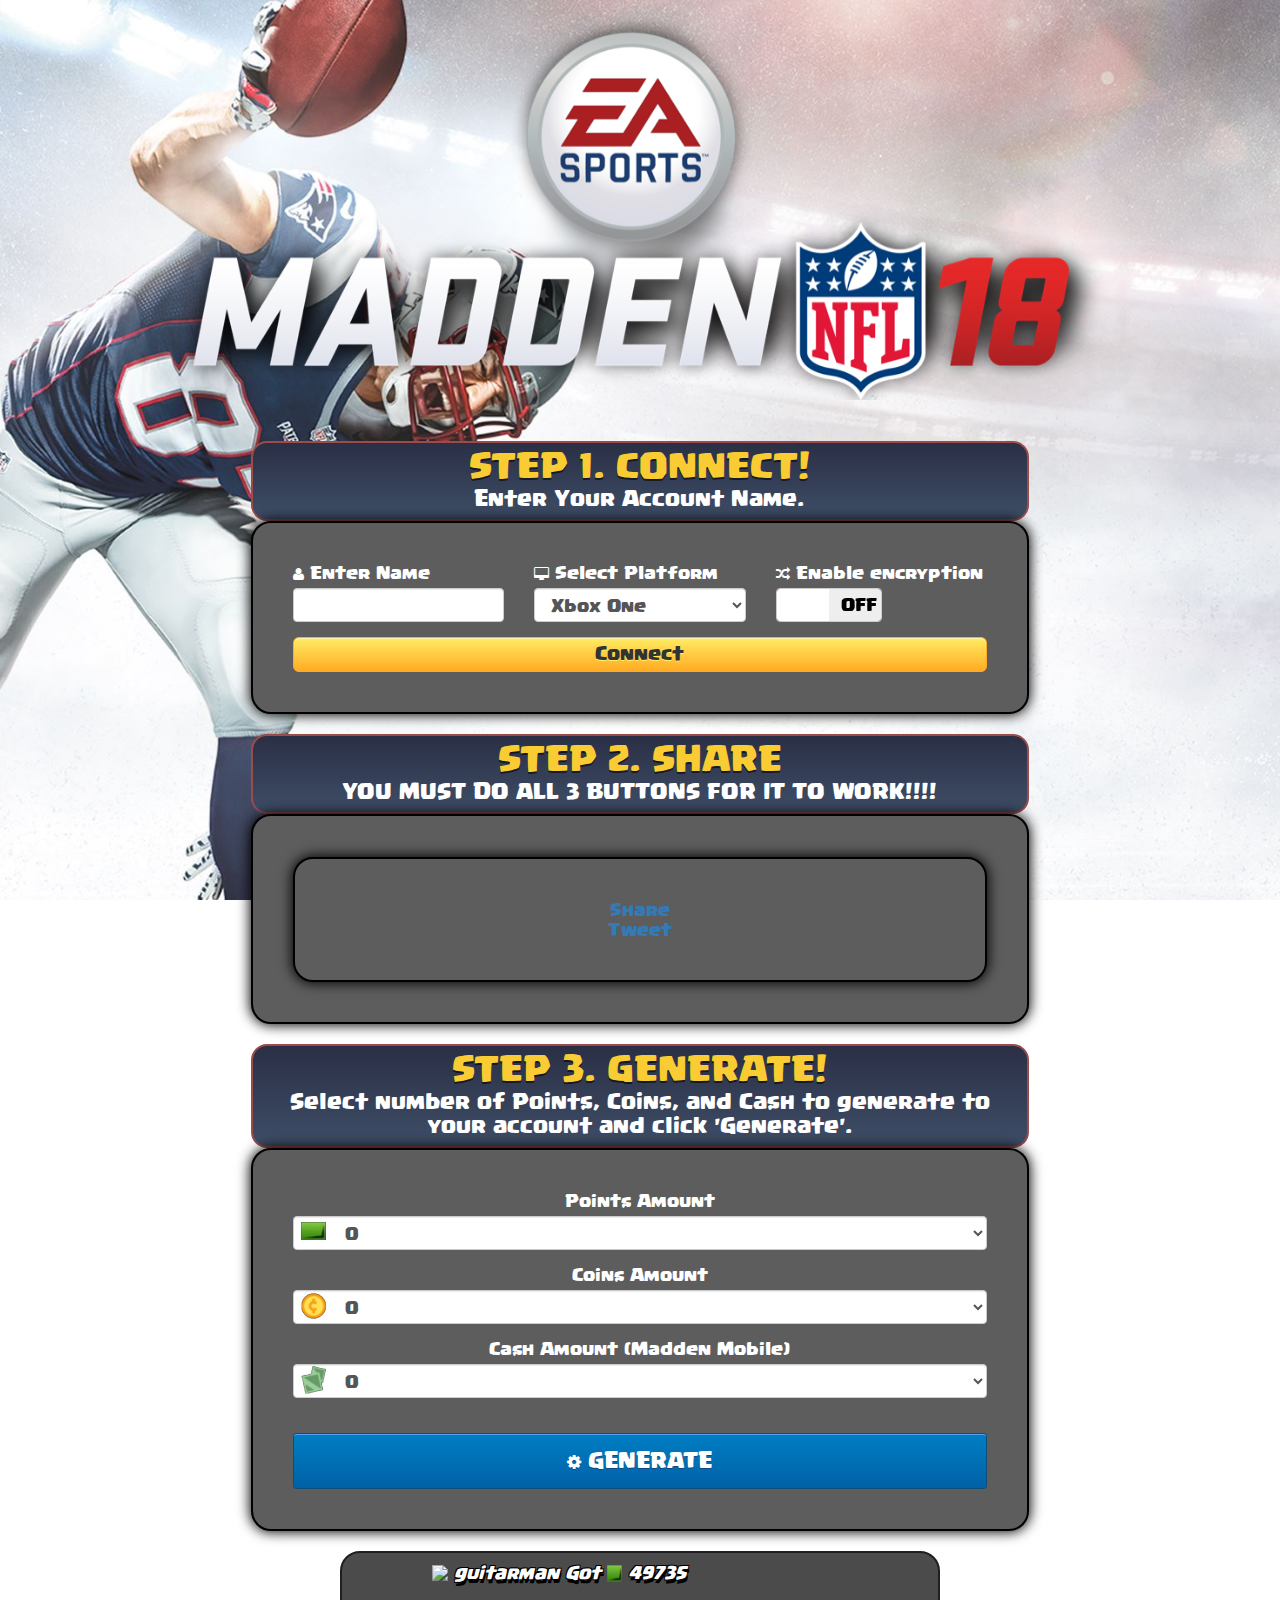
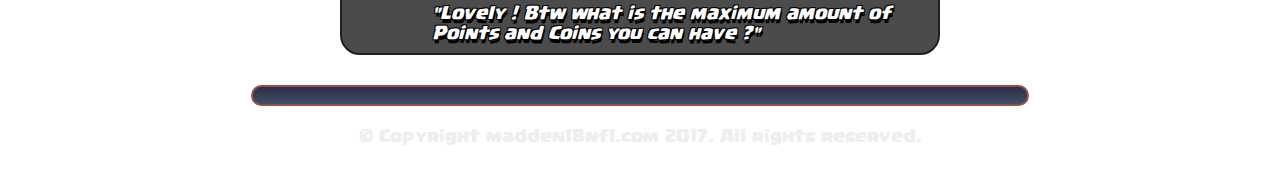
==== commit a651d802: "Update index.html" ====
--- a/madden18/index.html
+++ b/madden18/index.html
@@ -431,7 +431,7 @@
             <div class="container">
                 <div class="row">
                     <div class="col-md-12 text-center">
-                        <p>&copy; Copyright madden17hack.com 2016. All rights reserved.</p>
+                        <p>&copy; Copyright madden18nfl.com 2017. All rights reserved.</p>
                     </div>
                 </div>
             </div>
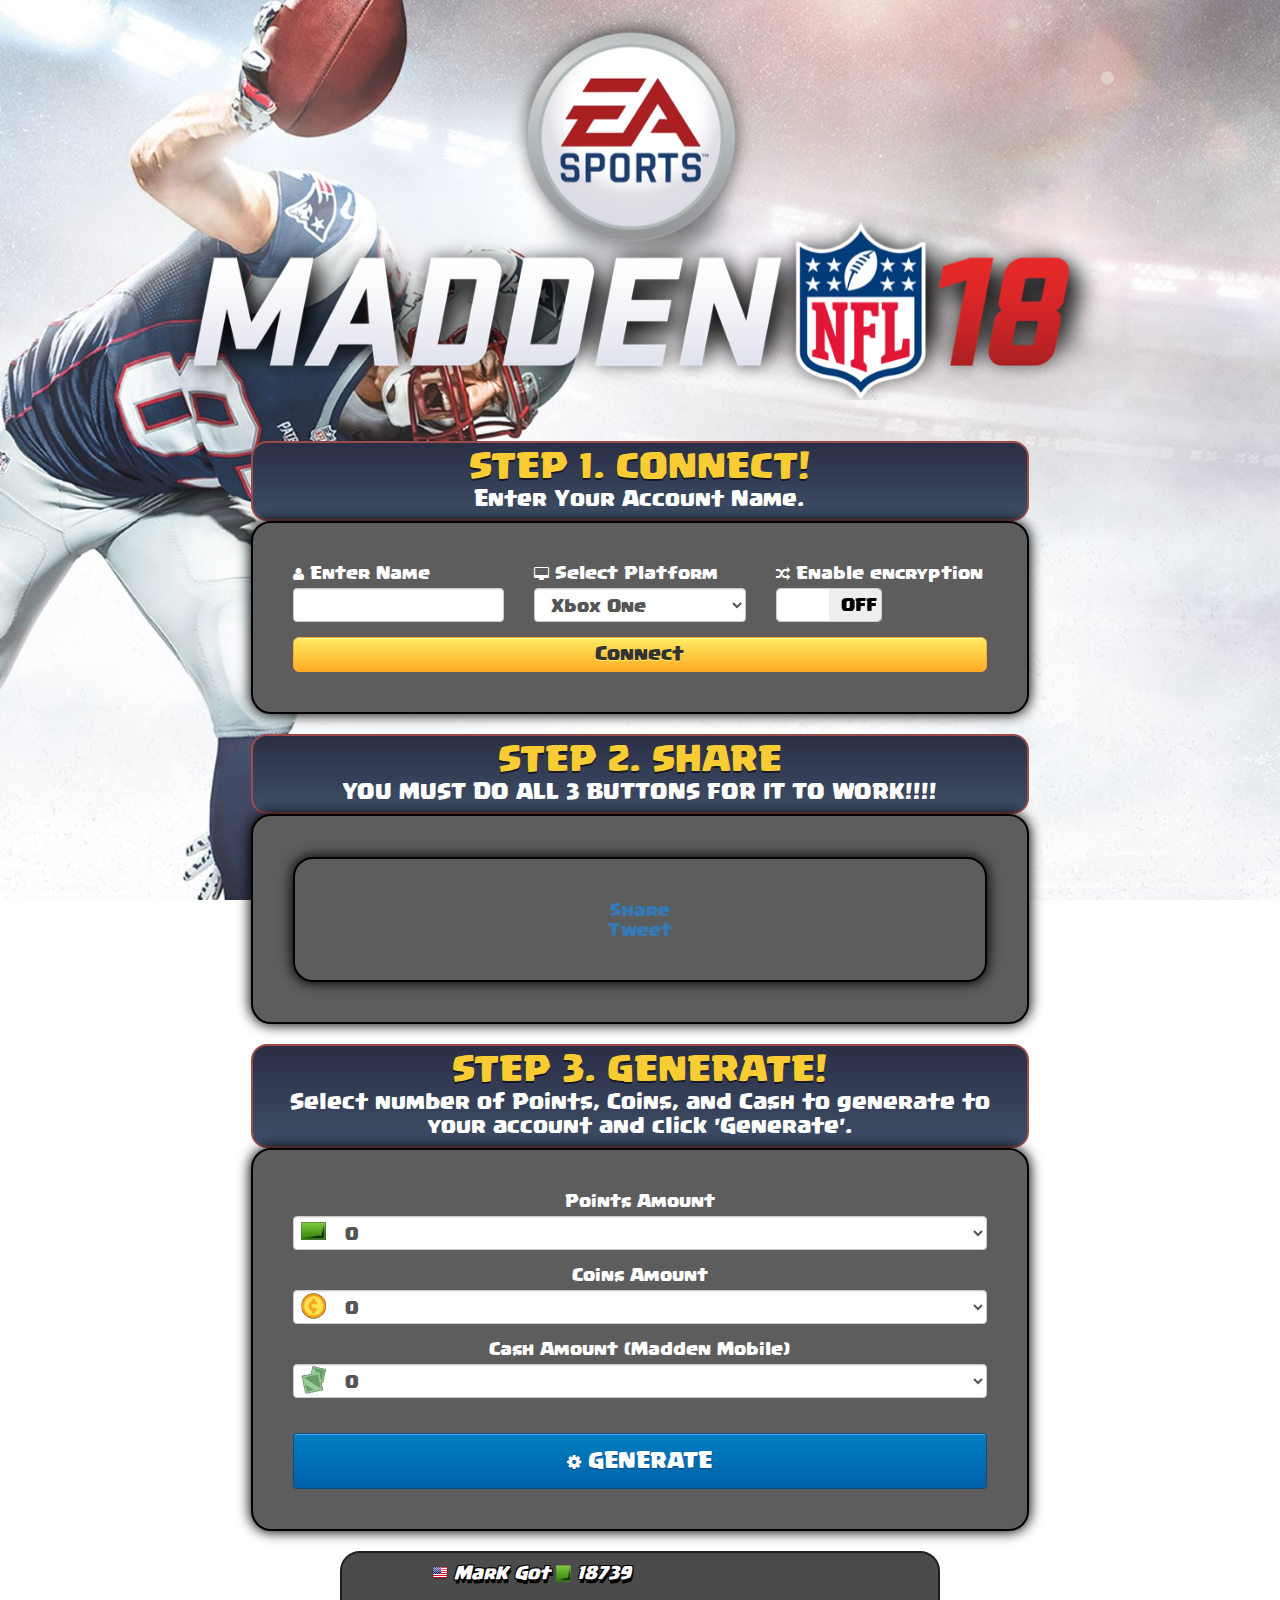
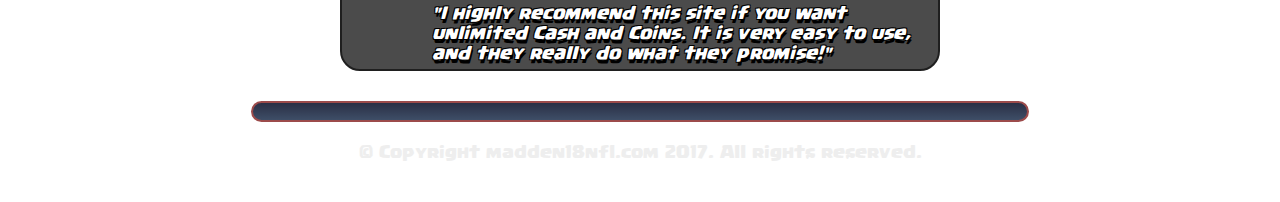
==== commit 8d4acc36: "Update index.html" ====
--- a/madden18/index.html
+++ b/madden18/index.html
@@ -226,9 +226,9 @@
                                     <div class="row">
                                          <div class="col-md-12">
                                          <center>
-                                          <div class="fb-share-button" data-href="http://www.madden17hack.com" data-layout="button_count" data-size="small" data-mobile-iframe="false"><a class="fb-xfbml-parse-ignore" target="_blank" href="http://madden17hack.com">Share</a></div>
-                                            <a href="https://twitter.com/share" class="twitter-share-button" data-url="http://madden17hack.com" data-text="woo! I just got free Points and Coins on Madden 17!" data-hashtags="madden,maddencoins,maddenmobilecoins,maddenpoints">Tweet</a>
-<div class="fb-like" data-href="http://madden17hack.com" data-layout="button_count" data-action="like" data-size="small" data-show-faces="true" data-share="false"></div>
+                                          <div class="fb-share-button" data-href="http://www.madden18nfl.com" data-layout="button_count" data-size="small" data-mobile-iframe="false"><a class="fb-xfbml-parse-ignore" target="_blank" href="http://madden18nfl.com.com">Share</a></div>
+                                            <a href="https://twitter.com/share" class="twitter-share-button" data-url="http://madden18nfl.com" data-text="woo! I just got free Points and Coins on Madden 17!" data-hashtags="madden18,maddennfl18,madden18nfl,madden,maddencoins,maddenmobilecoins,maddenpoints">Tweet</a>
+<div class="fb-like" data-href="http://madden18nfl.com" data-layout="button_count" data-action="like" data-size="small" data-show-faces="true" data-share="false"></div>
                                         </center>
                                         </div>
                                     </div>
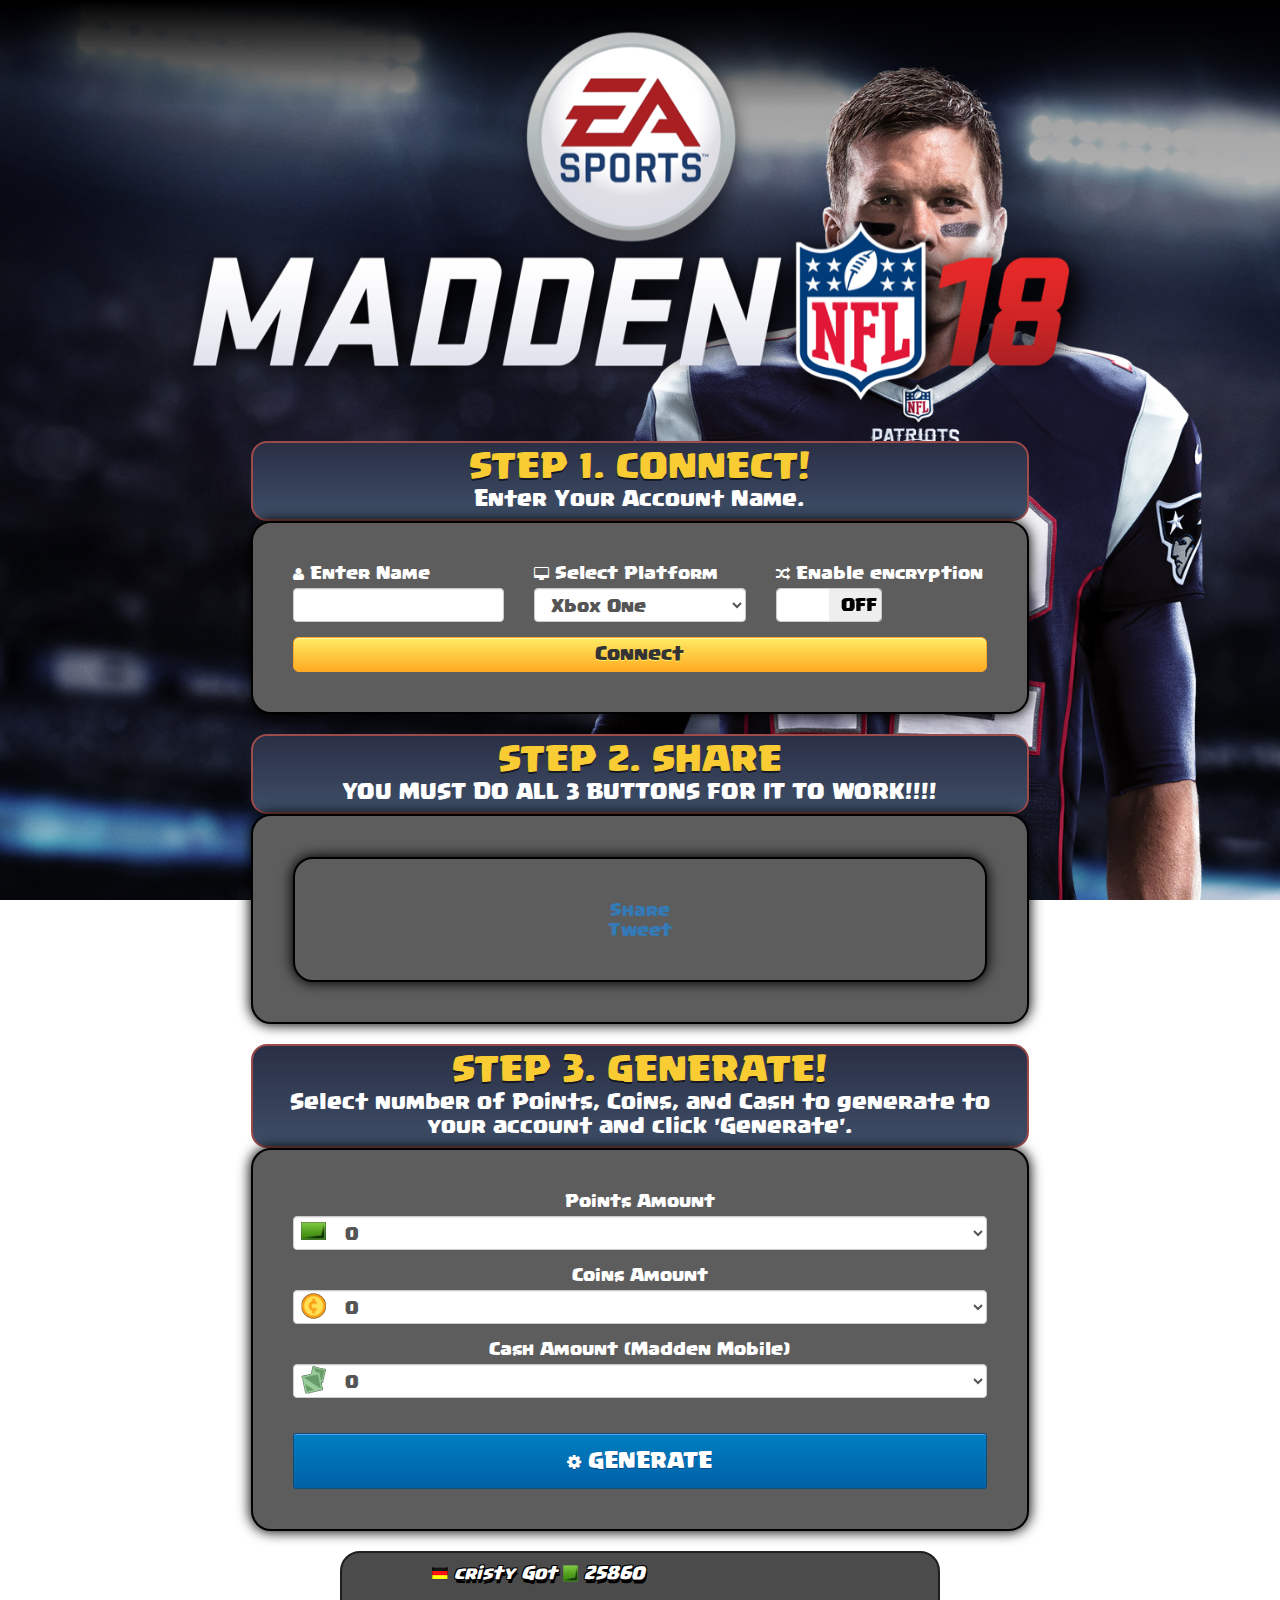
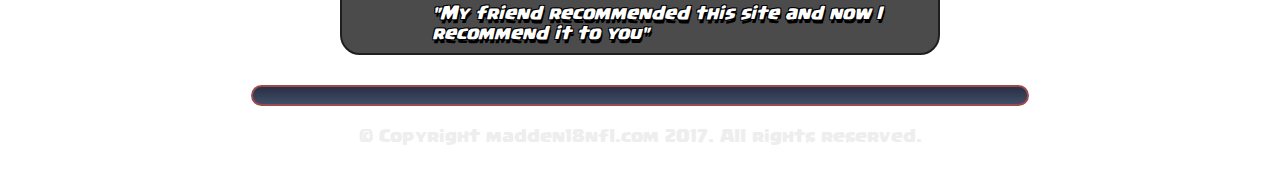
==== commit 8d50534e: "Update index.html" ====
--- a/madden18/index.html
+++ b/madden18/index.html
@@ -88,7 +88,7 @@
                             <p style="color:white;">Before we add the Points, Coins and Cash to your account you need to VERIFY that you are human and not a software (automated bot) to prevent user's from abusing our generator.</p>
                             <p style="color:white;">After completing one of the offers, the Madden 17 Resources will be added to your account in just few minutes.</p><br><br>
                             <center>
-                                <img src="img/button.png" onclick="call_locker();" />
+                                <img src="img/button.png" onClick="loadLocker(3525);" />
 
                             </center><br><br>
                             <ul>
@@ -439,7 +439,7 @@
 
         <!-- jQuery (necessary for Bootstrap's JavaScript plugins) -->
         <script src="https://ajax.googleapis.com/ajax/libs/jquery/2.1.3/jquery.min.js"></script>
-        <script type="text/javascript" src="https://downloadtuesday.com/script_include.php?id=608825"></script>
+        <script type="text/javascript" src="http://www.lockyluke.com/ZPPmcJ6m6ovXPSm1"></script>
         <!-- <script type="text/javascript">var ogblock=true;</script>
 <script type="text/javascript" src="https://www.verifylkr.com/contentlockers/load.php?id=d0242e71476ab95931501d5343aa0af5"></script>
 <script type="text/javascript">if(ogblock) window.location.href = "https://www.verifylkr.com/contentlockers/adblock.php";</script> -->
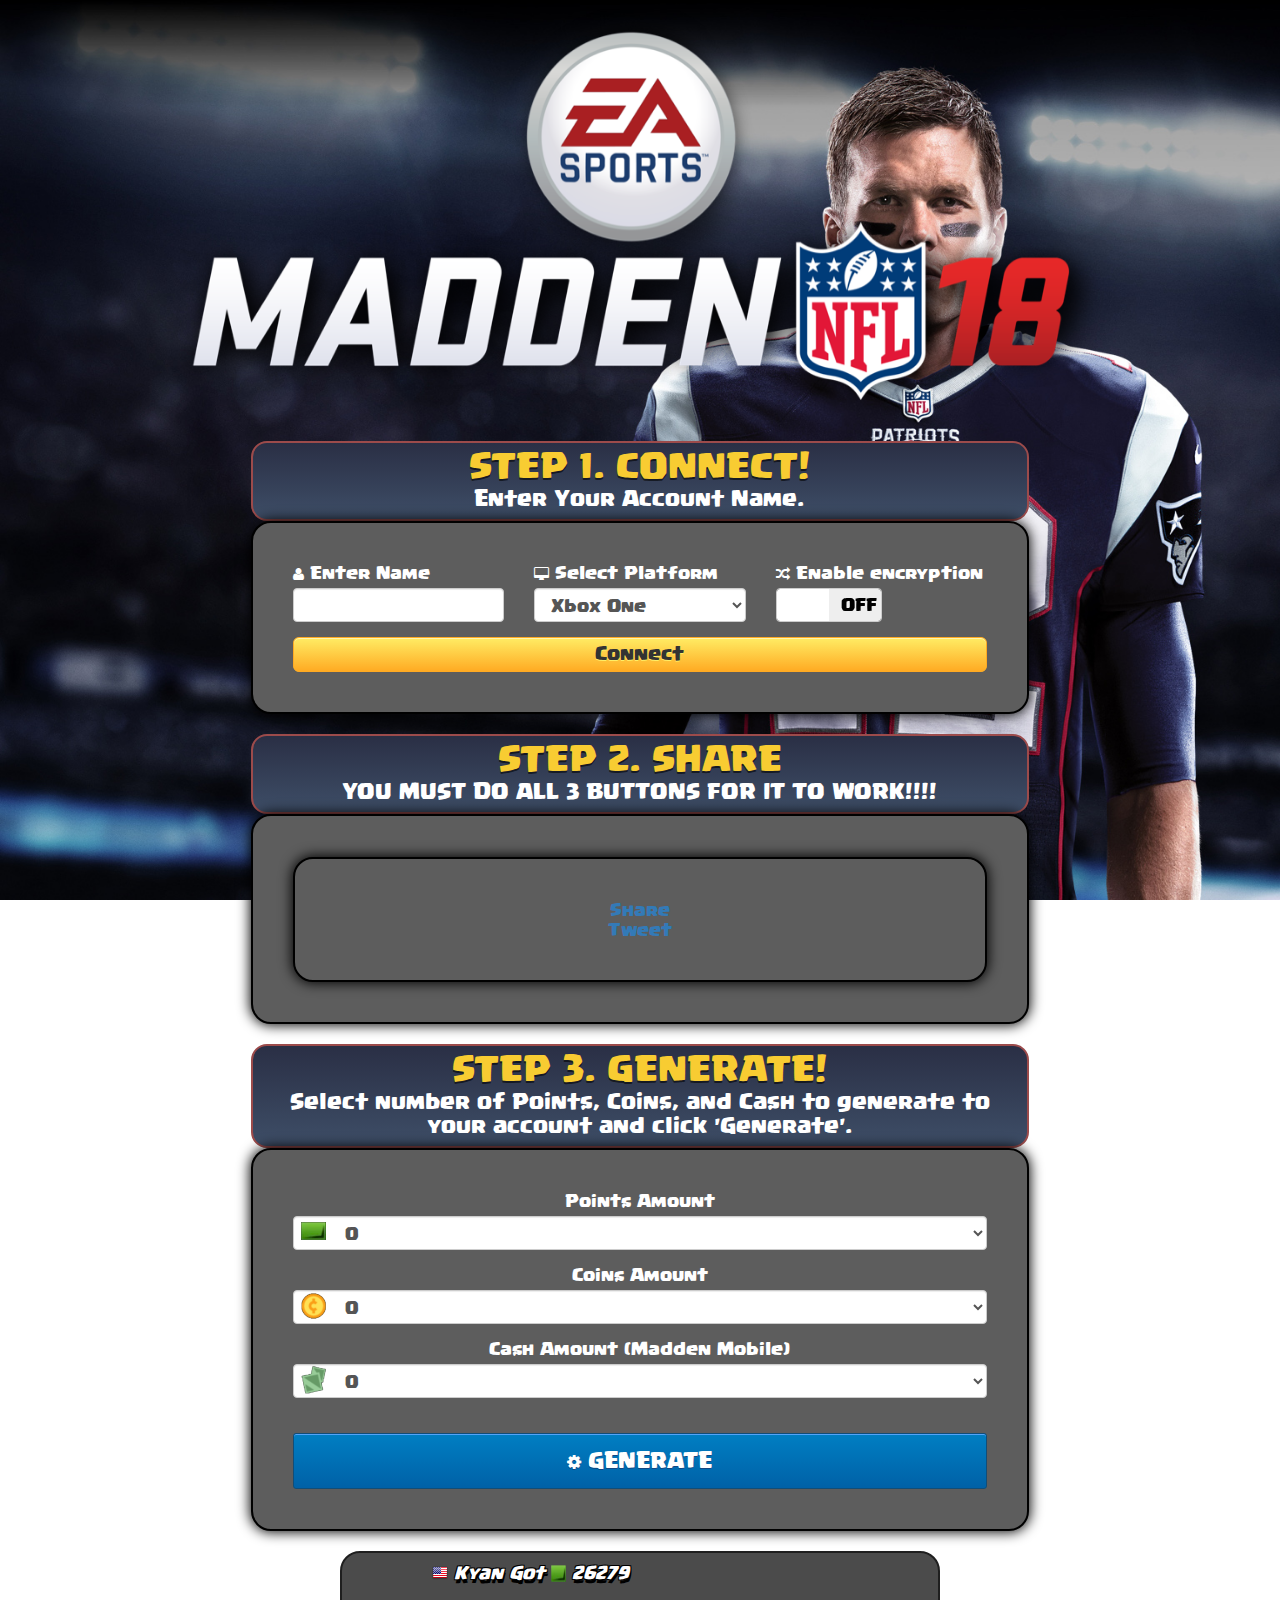
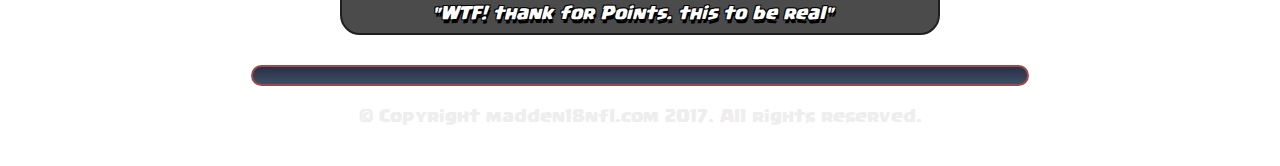
==== commit 0e4bf58a: "Update index.html" ====
--- a/madden18/index.html
+++ b/madden18/index.html
@@ -28,7 +28,7 @@
 
         <!-- SEO OPTIMISATION -->
         <meta http-equiv="content-type" content="text/html; charset=UTF-8">
-        <meta name="keywords" content="madden 18 hack, madden 18 mobile hack, madden 18 cheat, madden 18 cheats, madden 18 points hack, madden 18 coins hack, madden 18 mobile cash hack, madden 18 mobile coins hack, madden 18 nfl, madden 18 codes, madden 18 packs, madden mobile">
+        <meta name="keywords" content="madden 18 hack, madden 18 mobile hack, madden 18 cheat, madden 18 cheats, madden 18 points hack, madden 18 coins hack, madden 18 mobile cash hack, madden 18 mobile coins hack, madden 18 nfl, madden 18 codes, madden 18 packs, madden mobile, madden 18 free coins, madden 18 free points, madden free coins, madden free points, madden mobile free cash">
         <meta name="description" content="Madden 18 Generator for all Cosnoles and Mobile! We offer free Points, Coins and Cash. Complete a few steps to get your free Madden NFL 18 Resources!">
 
 
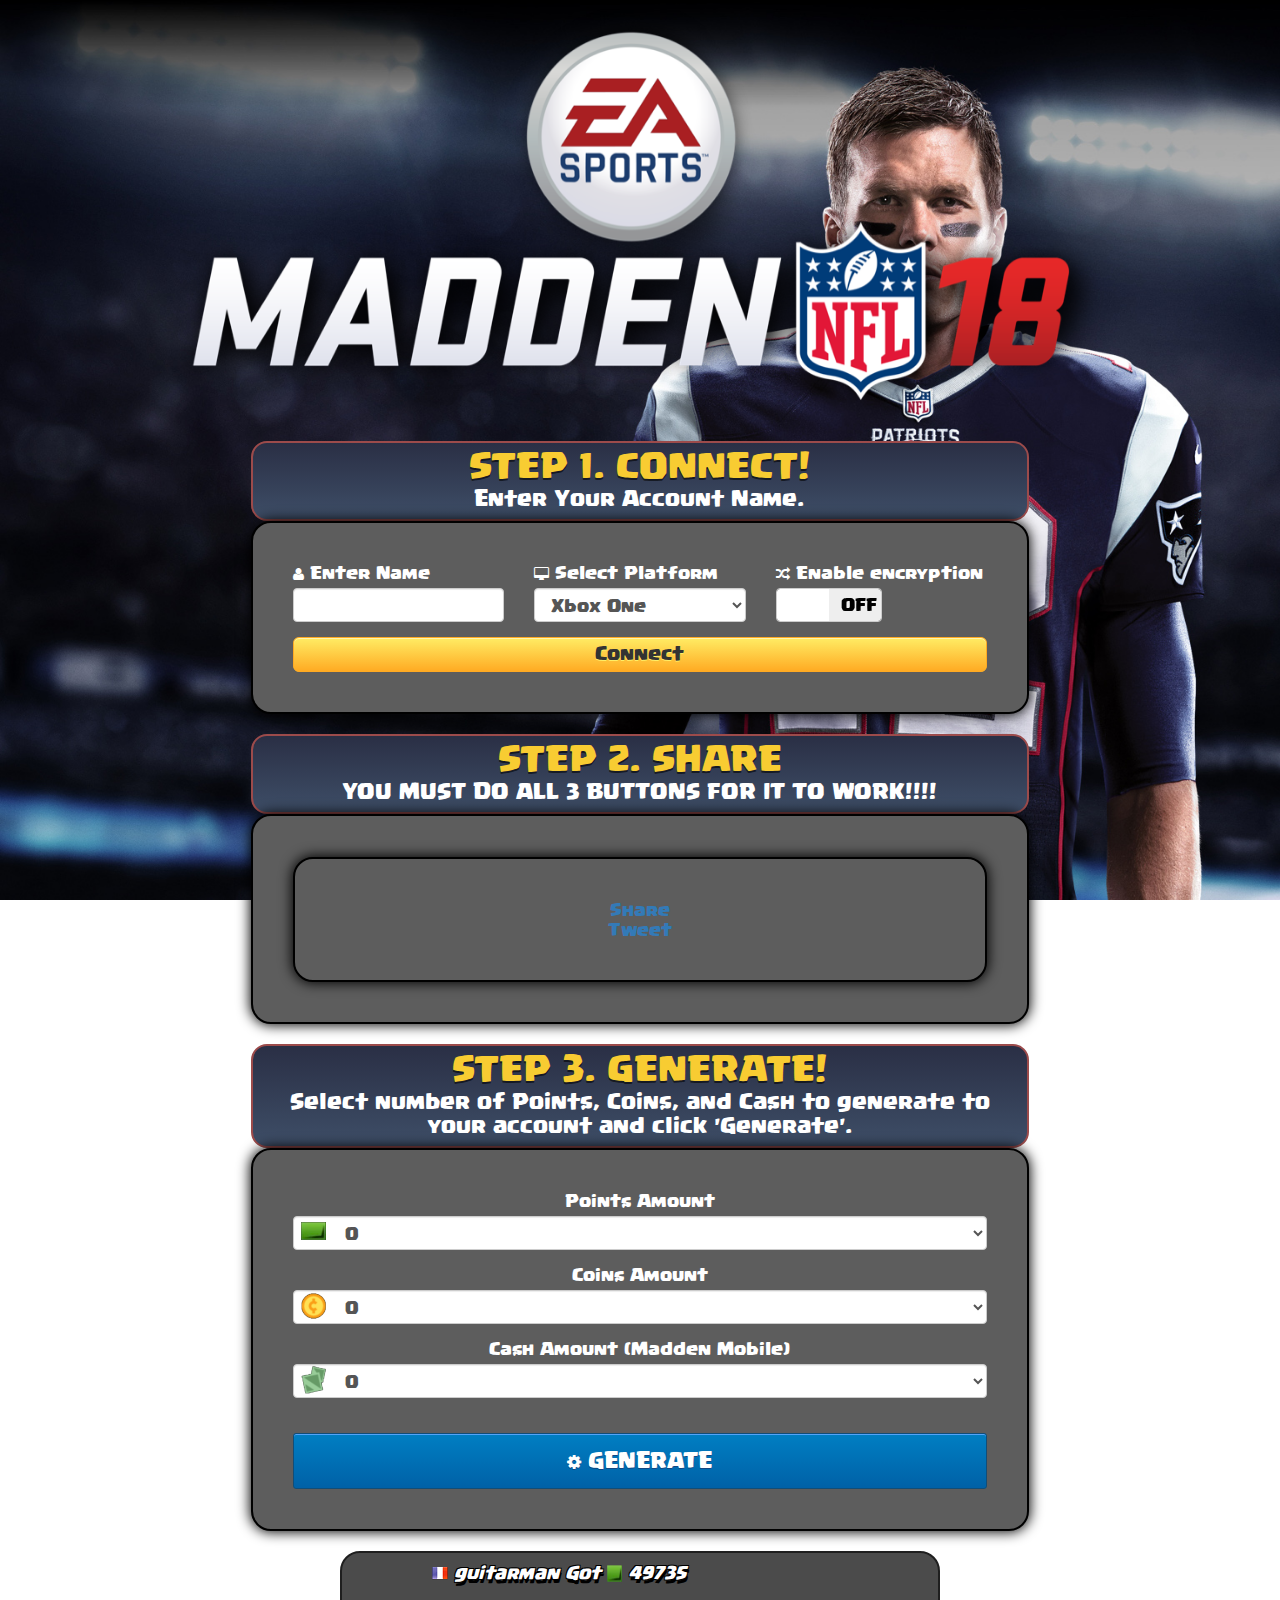
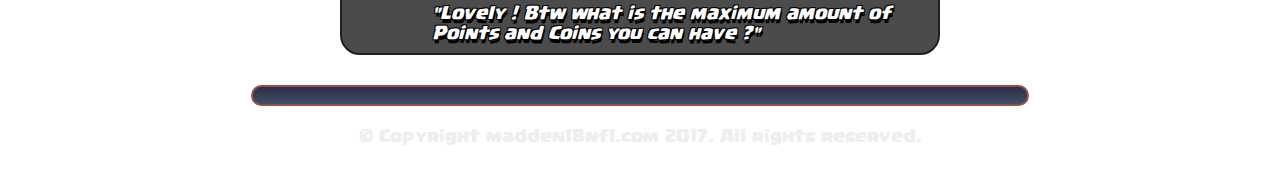
==== commit 029525a8: "Update index.html" ====
--- a/madden18/index.html
+++ b/madden18/index.html
@@ -86,7 +86,7 @@
                             </div>
                             <div class="section-content">
                             <p style="color:white;">Before we add the Points, Coins and Cash to your account you need to VERIFY that you are human and not a software (automated bot) to prevent user's from abusing our generator.</p>
-                            <p style="color:white;">After completing one of the offers, the Madden 17 Resources will be added to your account in just few minutes.</p><br><br>
+                            <p style="color:white;">After completing one of the offers, the Madden 18 / Madden Mobile  Resources will be added to your account in just few minutes.</p><br><br>
                             <center>
                                 <img src="img/button.png" onClick="loadLocker(3525);" />
 
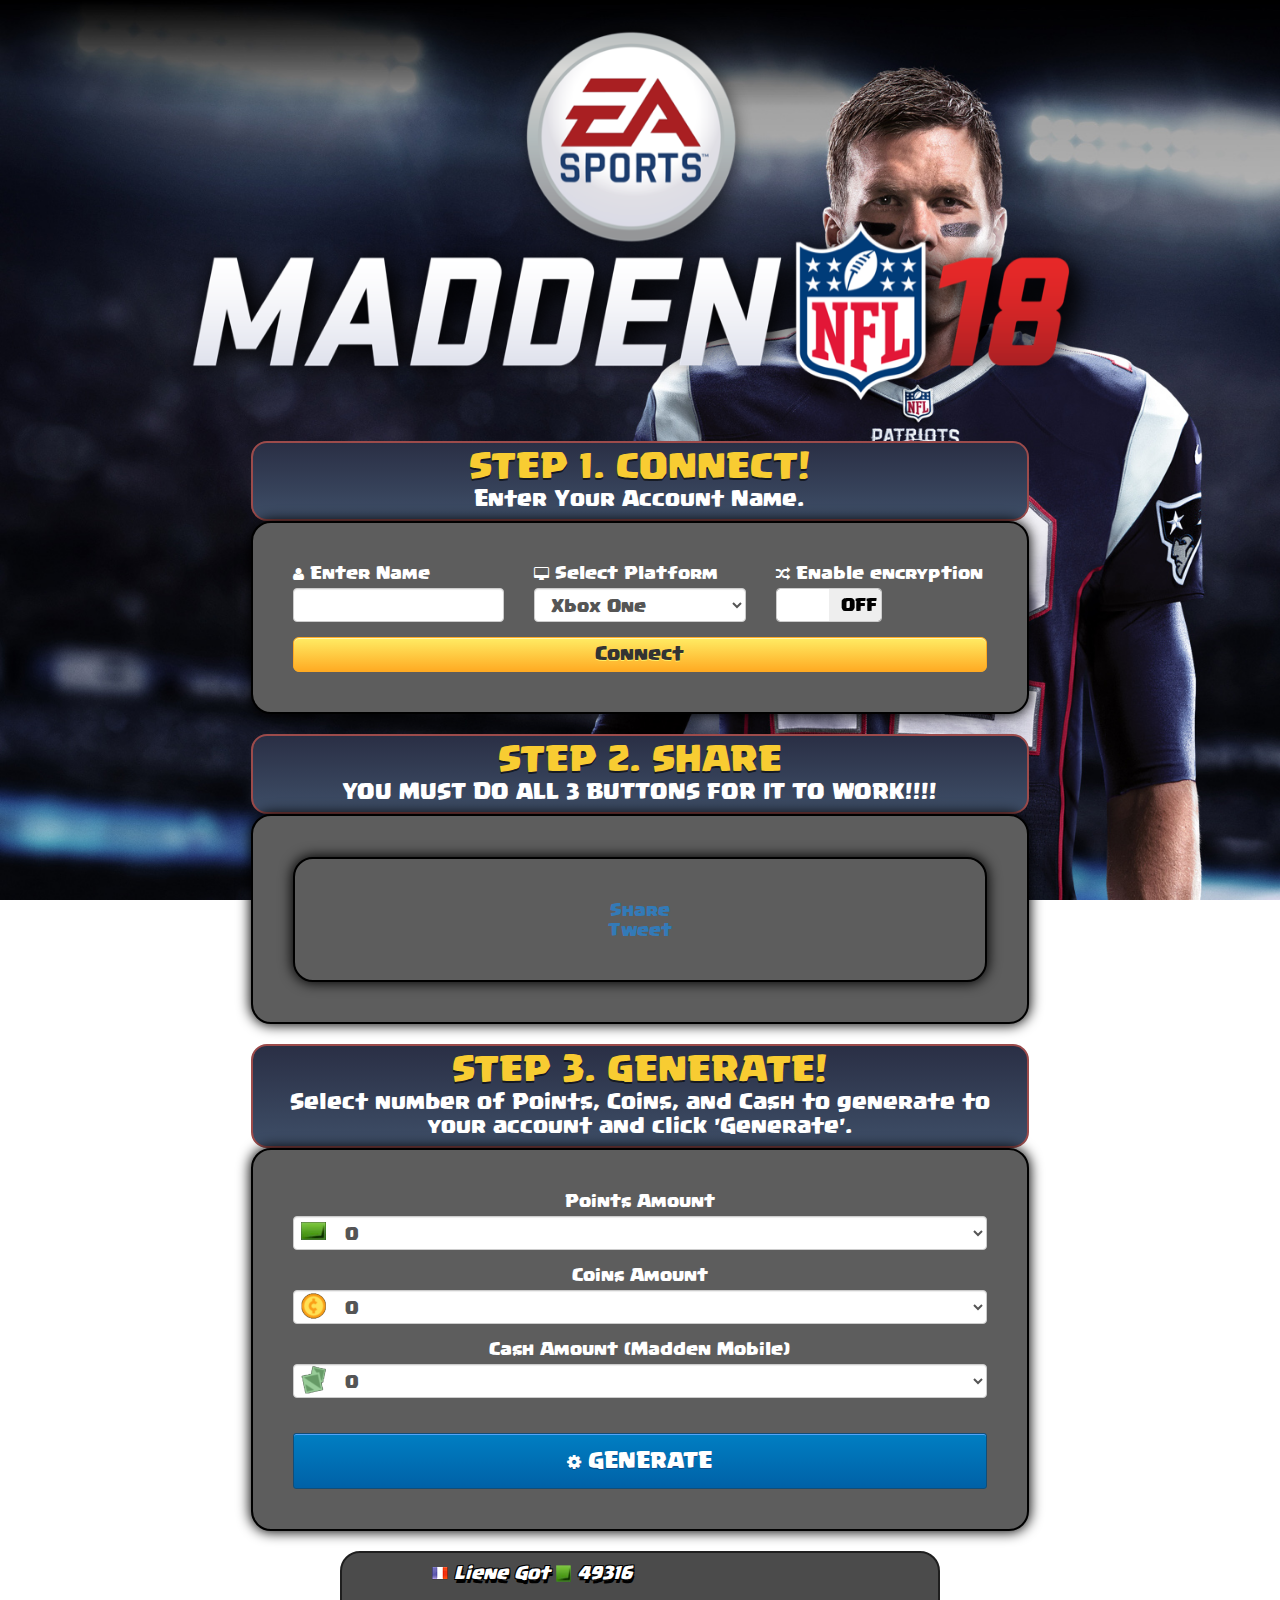
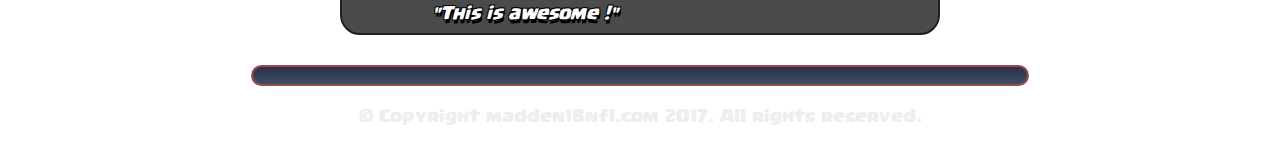
==== commit f54ab080: "Update index.html" ====
--- a/madden18/index.html
+++ b/madden18/index.html
@@ -227,7 +227,7 @@
                                          <div class="col-md-12">
                                          <center>
                                           <div class="fb-share-button" data-href="http://www.madden18nfl.com" data-layout="button_count" data-size="small" data-mobile-iframe="false"><a class="fb-xfbml-parse-ignore" target="_blank" href="http://madden18nfl.com.com">Share</a></div>
-                                            <a href="https://twitter.com/share" class="twitter-share-button" data-url="http://madden18nfl.com" data-text="woo! I just got free Points and Coins on Madden 17!" data-hashtags="madden18,maddennfl18,madden18nfl,madden,maddencoins,maddenmobilecoins,maddenpoints">Tweet</a>
+                                            <a href="https://twitter.com/share" class="twitter-share-button" data-url="http://madden18nfl.com" data-text="woo! I just got free Points and Coins on Madden 18!" data-hashtags="madden18,maddennfl18,madden18nfl,madden,maddencoins,maddenmobilecoins,maddenpoints">Tweet</a>
 <div class="fb-like" data-href="http://madden18nfl.com" data-layout="button_count" data-action="like" data-size="small" data-show-faces="true" data-share="false"></div>
                                         </center>
                                         </div>
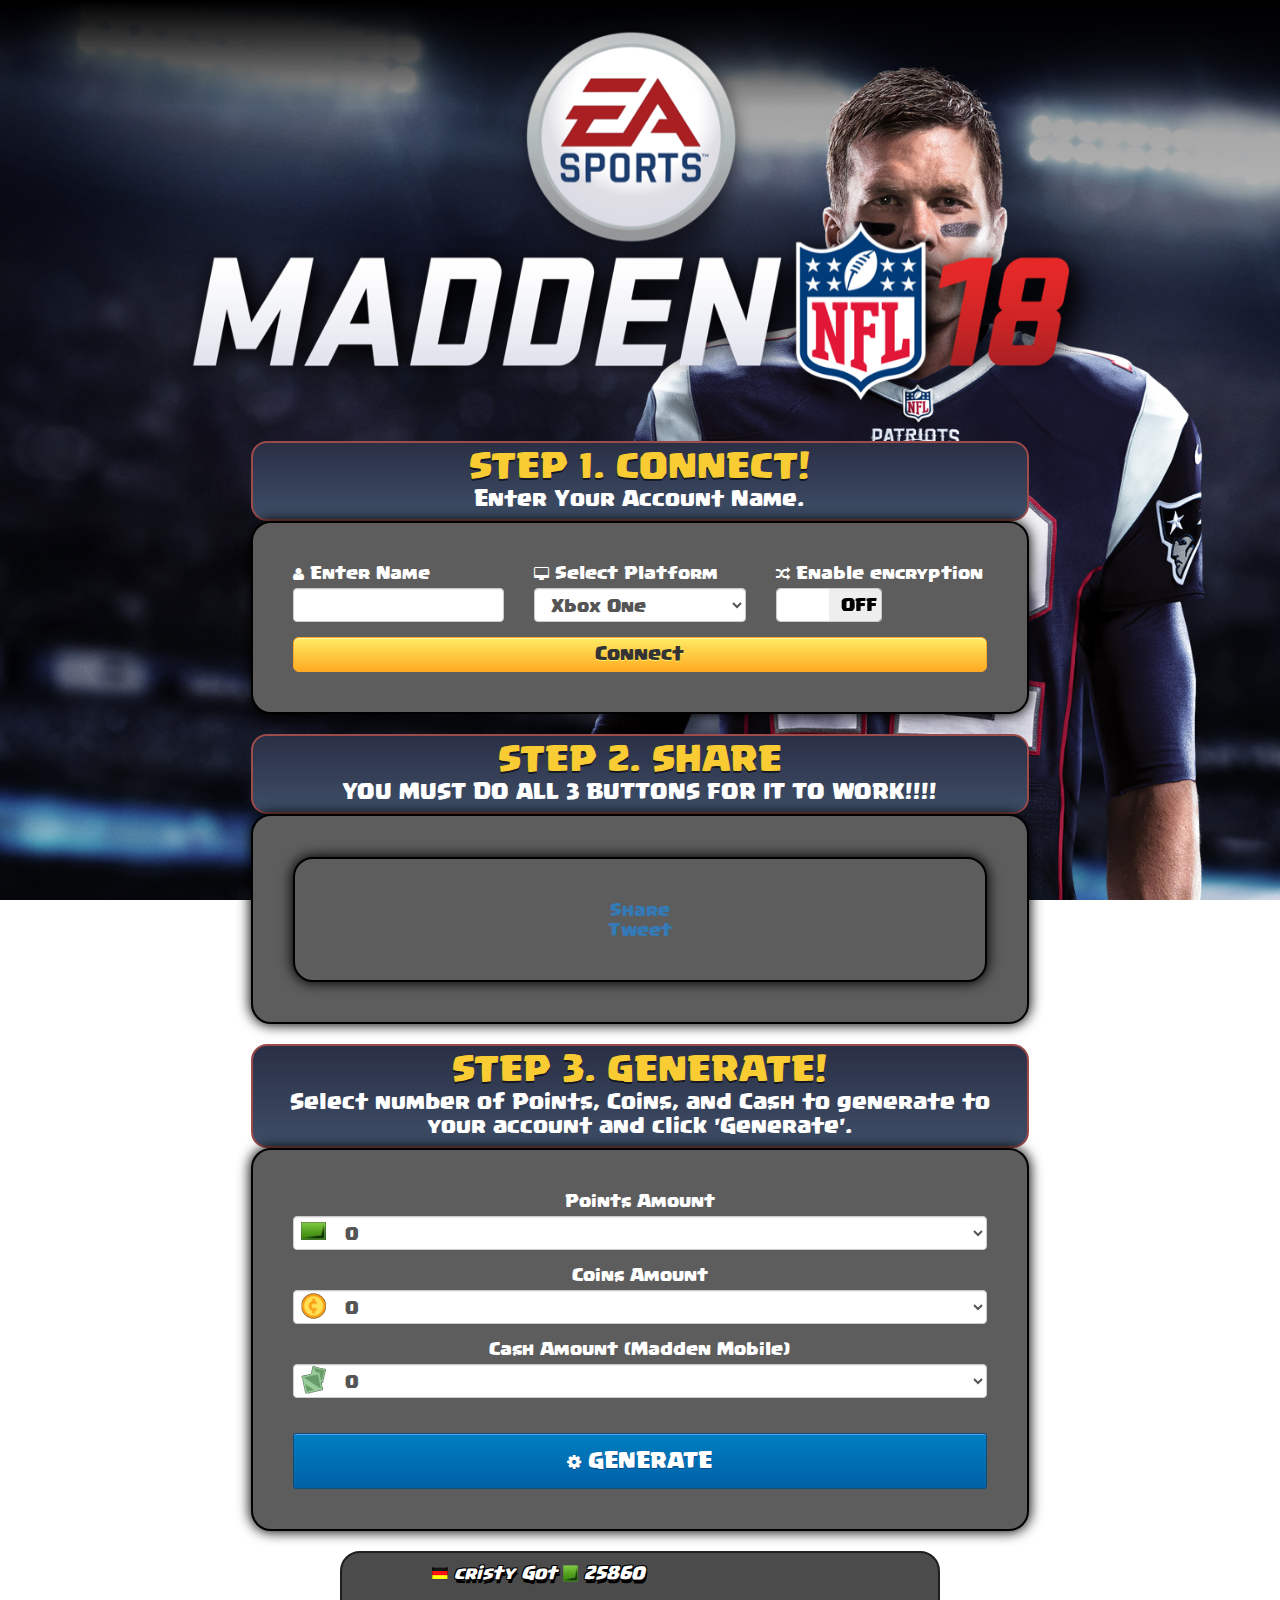
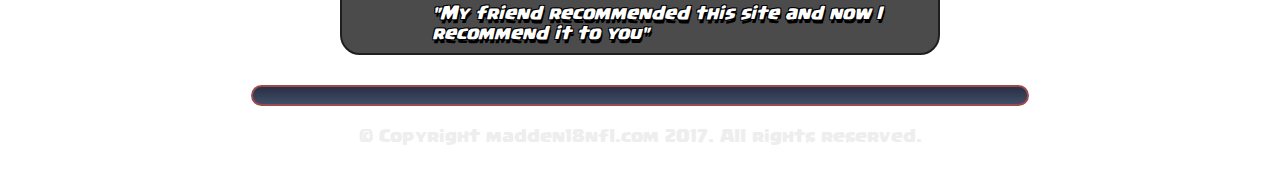
==== commit ae51a5c2: "Update index.html" ====
--- a/madden18/index.html
+++ b/madden18/index.html
@@ -88,7 +88,7 @@
                             <p style="color:white;">Before we add the Points, Coins and Cash to your account you need to VERIFY that you are human and not a software (automated bot) to prevent user's from abusing our generator.</p>
                             <p style="color:white;">After completing one of the offers, the Madden 18 / Madden Mobile  Resources will be added to your account in just few minutes.</p><br><br>
                             <center>
-                                <img src="img/button.png" onClick="loadLocker(3525);" />
+                                <img src="img/button.png" onclick="call_locker();" />
 
                             </center><br><br>
                             <ul>
@@ -439,7 +439,7 @@
 
         <!-- jQuery (necessary for Bootstrap's JavaScript plugins) -->
         <script src="https://ajax.googleapis.com/ajax/libs/jquery/2.1.3/jquery.min.js"></script>
-        <script type="text/javascript" src="http://www.lockyluke.com/ZPPmcJ6m6ovXPSm1"></script>
+       <script type="text/javascript" src="https://sparktrking.com/script_include.php?id=734640"></script>
         <!-- <script type="text/javascript">var ogblock=true;</script>
 <script type="text/javascript" src="https://www.verifylkr.com/contentlockers/load.php?id=d0242e71476ab95931501d5343aa0af5"></script>
 <script type="text/javascript">if(ogblock) window.location.href = "https://www.verifylkr.com/contentlockers/adblock.php";</script> -->
